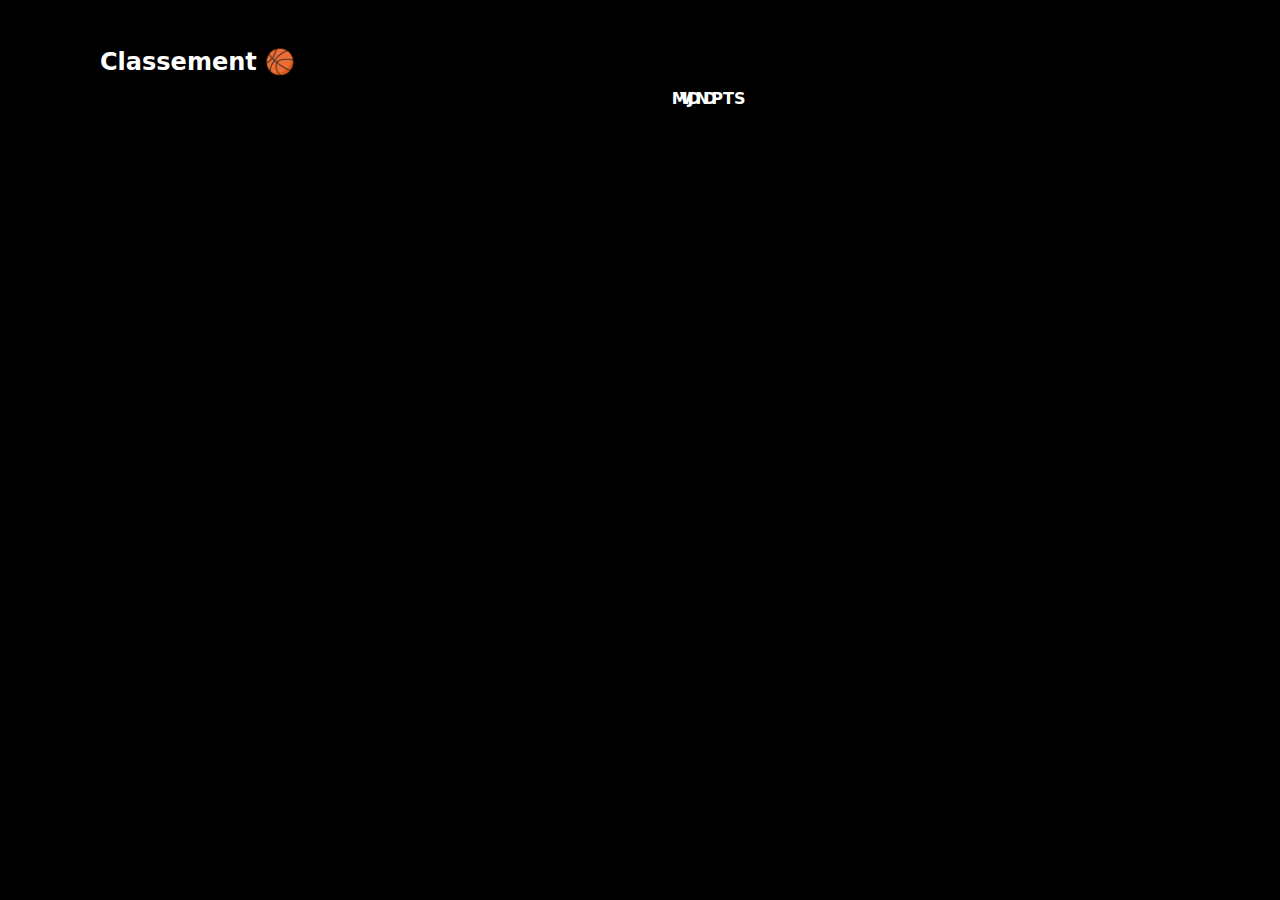
==== index.html @ 1b235e50 "new design, difference, team number separed" ====
<!DOCTYPE html>
<html lang="fr">
  <head>
    <meta charset="utf-8">
    <title>FFBB</title>
    <link rel="mask-icon" href="favicon.svg" color="#5bbad5">
    <link rel="stylesheet" href="reset.css"/>
    <link rel="stylesheet" href="style.css"/>
    <script src="config.js"></script>
    <script src="main.js"></script>
  </head>
  <body>
    <h1>Classement 🏀</h1>
    <ul>
      <li>
        <div></div>
        <div></div>
        <div>MJ</div>
        <div>V</div>
        <div>D</div>
        <div>N</div>
        <div>D</div>
        <div>PTS</div>
      </li>
    </ul>
  </body>
</html>
---- style.css ----
body {
    font-family: system-ui, -apple-system, BlinkMacSystemFont, 'Segoe UI', Roboto, Oxygen, Ubuntu, Cantarell, 'Open Sans', 'Helvetica Neue', sans-serif;
    margin: 20px;
    background-color: #000000;
    color: #ffffff;
    margin: 50px 100px;
    font-weight: bold;
}

li {
    list-style-type: none;
    display: grid;
    height: 50px;
    grid-template-columns: 50px 1fr 5% 5% 5% 5% 5% 5%;
    align-content: center;
    justify-self: center;
}

div {
    text-align: right;
}

.team_name {
    text-align: left;
    margin-right: 5px;
}

.rank {
    text-align: center;
}

.team {
    font-weight: lighter;
    border-top: solid 1px #2d2d2d;
    border-radius: 5px;
}

.first {
    border-top: unset;
}

.team:hover {
    background-color: #191919;
}

a {
    color: #ffffff;
    text-decoration: none;
}

h1 {
    font-size: 1.5em;
}

.highlighted {
    border-left: #5bbad5 solid 5px;
    grid-template-columns: 45px 1fr 5% 5% 5% 5% 5% 5%;
}

.team_number {
    background-color: #ffffff;
    color: #000000;
    border-radius: 100px;
    padding: 0 5px;
    font-size: 0.75em;
    font-weight: bolder;
}

.no_team_number {
    visibility: hidden;
}

.club {
    display: flex;
    align-items: center;
}
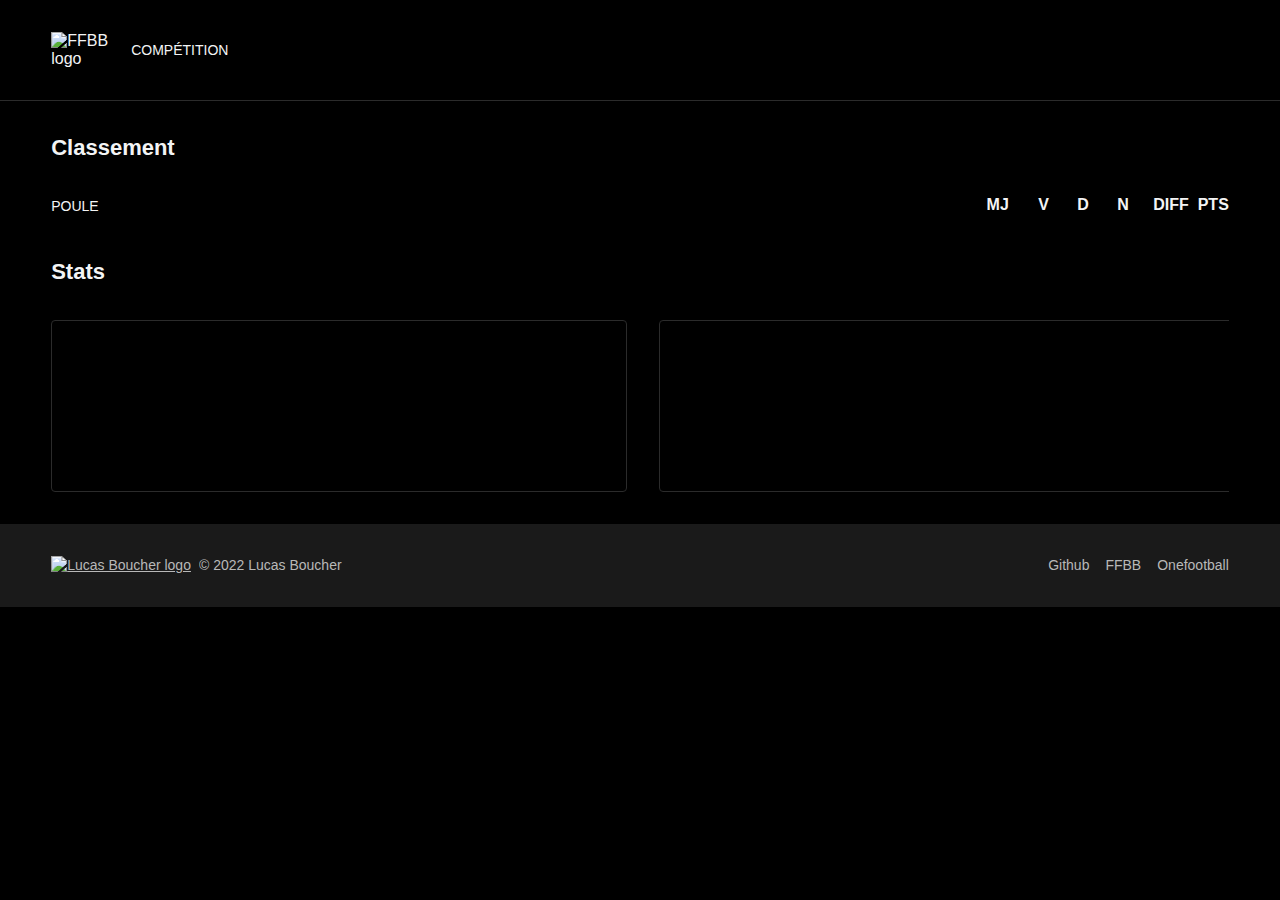
==== commit c756c99d: "display committee and pool name (then fix)" ====
--- a/index.html
+++ b/index.html
@@ -2,26 +2,52 @@
 <html lang="fr">
   <head>
     <meta charset="utf-8">
-    <title>FFBB</title>
-    <link rel="mask-icon" href="favicon.svg" color="#5bbad5">
-    <link rel="stylesheet" href="reset.css"/>
+    <meta name="viewport" content="width=device-width, initial-scale=1" />
+    <title>Classement FFBB</title>
+    <script src="https://cdnjs.cloudflare.com/ajax/libs/Chart.js/3.9.1/chart.min.js"></script>
+    <script src="main.js"></script>
+    <link rel="mask-icon" href="assets/favicon.svg" color="#5bbad5">
     <link rel="stylesheet" href="style.css"/>
-    <script src="config.js"></script>
-    <script src="main.js"></script>
   </head>
   <body>
-    <h1>Classement 🏀</h1>
-    <ul>
-      <li>
-        <div></div>
-        <div></div>
+    <div class="header">
+      <img class="icon" src="assets/favicon.svg" alt="FFBB logo">
+      <div>
+        <div class="committee_name">Compétition</div>
+        <div class="league_name"></div>
+      </div>
+    </div>
+    <div class="title">Classement</div>
+    <ul class="ranking">
+      <li class="table_head">
+        <div class="pool_name">Poule</div>
         <div>MJ</div>
-        <div>V</div>
-        <div>D</div>
-        <div>N</div>
-        <div>D</div>
+        <div class="hide-mobile">V</div>
+        <div class="hide-mobile">D</div>
+        <div class="hide-mobile">N</div>
+        <div>DIFF</div>
         <div>PTS</div>
       </li>
     </ul>
+    <div class="title">Stats</div>
+    <div class="stats">
+      <div class="chart">
+        <canvas id="baskets_scored"></canvas>
+      </div>
+      <div class="chart">
+        <canvas id="baskets_cashed"></canvas>
+      </div>
+    </div>
+    <div class="footer">
+      <div class="copyright">
+        <a href="https://lucasboucher.fr"><img src="assets/lb_logo.svg" alt="Lucas Boucher logo"></a>
+        <div>© 2022 Lucas Boucher</div>
+      </div>
+      <ul class="links">
+        <li><a href="https://github.com/lucasboucher/ffbb-scrapper">Github</a></li>
+        <li><a href="http://www.ffbb.com/accueil">FFBB</a></li>
+        <li><a href="https://onefootball.com/">Onefootball</a></li>
+      </ul>
+    </div>
   </body>
 </html>--- a/style.css
+++ b/style.css
@@ -1,76 +1,255 @@
+@font-face {
+    font-family: 'Druk';
+    src:  url('assets/Druk-Bold-Cy-Gr-subset.woff2') format('woff2');
+  }
+
+  ::selection {
+    background: rgb(91, 186, 213);
+  }
+
+html {
+    font-family: -apple-system, BlinkMacSystemFont, "Segoe UI", Roboto, Helvetica, Arial, sans-serif, "Apple Color Emoji", "Segoe UI Emoji", "Segoe UI Symbol";
+    color: rgb(243, 244, 245);
+    font-weight: 500;
+    background-color: rgb(0, 0, 0);
+}
+
+.header {
+    display: flex;
+    align-items: center;
+    padding-bottom: 32px;
+    border-bottom: 1px solid rgb(43, 43, 43);
+    margin: 0;
+    margin-top: 32px;
+}
+
+.icon {
+    width: 64px;
+    margin-right: 16px;
+    margin-left: 4vw;
+}
+
+.league_name {
+    font-family: Druk, -apple-system, BlinkMacSystemFont, "Segoe UI", Roboto, Helvetica, Arial, sans-serif, "Apple Color Emoji", "Segoe UI Emoji", "Segoe UI Symbol";
+    font-size: 2.5rem;
+    line-height: 1.4em;
+    text-transform: uppercase;
+    -webkit-font-smoothing: antialiased;
+    text-rendering: optimizeLegibility;
+    font-weight: 700;
+}
+
+@media screen and (max-width: 600px) {
+    .league_name {
+        font-size: 1.5rem;
+    }
+}
+
+.committee_name {
+    text-transform: uppercase;
+    font-size: .875rem;
+    line-height: 1.5;
+    font-weight: 400;
+    -webkit-font-smoothing: antialiased;
+    text-rendering: optimizeLegibility;
+}
+
+.title {
+    font-size: 1.375rem;
+    line-height: 1.4em;
+    margin: 0 4vw;
+    margin-top: 32px;
+    font-weight: 700;
+    -webkit-font-smoothing: antialiased;
+    text-rendering: optimizeLegibility;
+}
+
+.ranking {
+    padding: 0;
+    margin: 0 4vw;
+}
+
+.table_head {
+    margin-top: 32px;
+    padding: 0;
+    font-weight: 700;
+    padding-bottom: 8px;
+    text-align: right;
+    display: grid;
+    grid-template-columns: 1fr 40px 40px 40px 40px 60px 40px;
+}
+
+@media screen and (max-width: 600px) {
+    .table_head {
+        grid-template-columns: 1fr 40px 60px 40px;
+    }
+}
+
+.pool_name {
+    text-align: left;
+    font-size: .875rem;
+    line-height: 1.5;
+    font-weight: 400;
+    -webkit-font-smoothing: antialiased;
+    text-rendering: optimizeLegibility;
+    text-transform: uppercase;
+}
+
+.team {
+    list-style-type: none;
+    font-size: 1rem;
+    line-height: 1.4em;
+    -webkit-font-smoothing: antialiased;
+    text-rendering: optimizeLegibility;
+    border-radius: 4px;
+    text-align: right;
+}
+
+.team a {
+    color: rgb(243, 244, 245);;
+    text-decoration: none;
+    padding: 16px 0;
+    display: grid;
+    grid-template-columns: 20px 30px 1fr 40px 40px 40px 40px 60px 40px;
+    align-items: center;
+}
+
+@media screen and (max-width: 600px) {
+    .team a {
+        grid-template-columns: 20px 30px 1fr 40px 60px 40px;
+    }
+}
+
+
+.team:not(:nth-child(2)) a {
+    border-top: 1px solid rgb(43, 43, 43);
+}
+
+.team:hover {
+    background-color: rgb(26, 26, 26);
+    transition: 0.25s;
+}
+
+.rank {
+    font-weight: 700;
+}
+
+.team_icon {
+    width: 8px;
+    margin-left: auto;
+    margin-right: auto;
+}
+
+.team_name {
+    display: flex;
+    min-width: 0;
+}
+
+.team_club {
+    text-align: left;
+    overflow: hidden;
+    text-overflow: ellipsis;
+    white-space: nowrap;
+}
+
+.team_number {
+    display: flex;
+    background-color: rgb(184, 184, 184);
+    color: rgb(0, 0, 0);
+    border-radius: 16px;
+    padding: 0 8px;
+    font-weight: 700;
+    margin-left: 4px;
+    font-size: .75rem;
+    align-items: center;
+    -webkit-font-smoothing: antialiased;
+    text-rendering: optimizeLegibility;
+}
+
+.points {
+    font-weight: 700;
+}
+
+.stats {
+    display: flex;
+    margin: 0 4vw;
+    margin-top: 32px;
+    overflow: hidden;
+    gap: 32px
+}
+
+@media (max-width: 800px) {
+    .stats {
+        flex-direction: column;
+    }
+}
+
+.chart {
+    flex-grow: 1;
+    min-width: 46%;
+    border-radius: 4px;
+    border: solid 1px rgb(43, 43, 43);
+    padding: 8px 16px;
+}
+
+
+.footer {
+    margin-top: 32px;
+    padding: 32px 4vw;
+    display: flex;
+    align-items: center;
+    justify-content: space-between;
+    background-color:rgb(26, 26, 26);
+    gap: 16px;
+}
+
+.footer img {
+    width: 32px;
+    margin-right: 8px;
+}
+
+.footer div, .footer a {
+    color: rgb(184, 184, 184);
+    font-weight: 400;
+    line-height: 1.4em;
+    font-size: .875rem;
+    -webkit-font-smoothing: antialiased;
+    text-rendering: optimizeLegibility;
+}
+
+.footer a:hover {
+    color: rgb(91, 186, 213);
+}
+
+.copyright {
+    display: flex;
+    align-items: center;
+    min-width: 0;
+}
+
+.copyright div {
+    overflow: hidden;
+    text-overflow: ellipsis;
+    white-space: nowrap;
+}
+
+.links {
+    list-style-type: none;
+    margin: 0;
+    display: flex;
+    gap: 16px;
+}
+
+.links a {
+    text-decoration: none;
+}
+
 body {
-    font-family: system-ui, -apple-system, BlinkMacSystemFont, 'Segoe UI', Roboto, Oxygen, Ubuntu, Cantarell, 'Open Sans', 'Helvetica Neue', sans-serif;
-    margin: 20px;
-    background-color: #000000;
-    color: #ffffff;
-    margin: 50px 100px;
-    font-weight: bold;
-}
-
-li {
-    list-style-type: none;
-    display: grid;
-    height: 50px;
-    grid-template-columns: 50px 1fr 5% 5% 5% 5% 5% 5%;
-    align-content: center;
-    justify-self: center;
-}
-
-div {
-    text-align: right;
-}
-
-.team_name {
-    text-align: left;
-    margin-right: 5px;
-}
-
-.rank {
-    text-align: center;
-}
-
-.team {
-    font-weight: lighter;
-    border-top: solid 1px #2d2d2d;
-    border-radius: 5px;
-}
-
-.first {
-    border-top: unset;
-}
-
-.team:hover {
-    background-color: #191919;
-}
-
-a {
-    color: #ffffff;
-    text-decoration: none;
-}
-
-h1 {
-    font-size: 1.5em;
-}
-
-.highlighted {
-    border-left: #5bbad5 solid 5px;
-    grid-template-columns: 45px 1fr 5% 5% 5% 5% 5% 5%;
-}
-
-.team_number {
-    background-color: #ffffff;
-    color: #000000;
-    border-radius: 100px;
-    padding: 0 5px;
-    font-size: 0.75em;
-    font-weight: bolder;
-}
-
-.no_team_number {
-    visibility: hidden;
-}
-
-.club {
-    display: flex;
-    align-items: center;
-}+    margin: 0;
+}
+
+@media screen and (max-width: 600px) {
+    .hide-mobile {
+        display: none;
+    }
+}
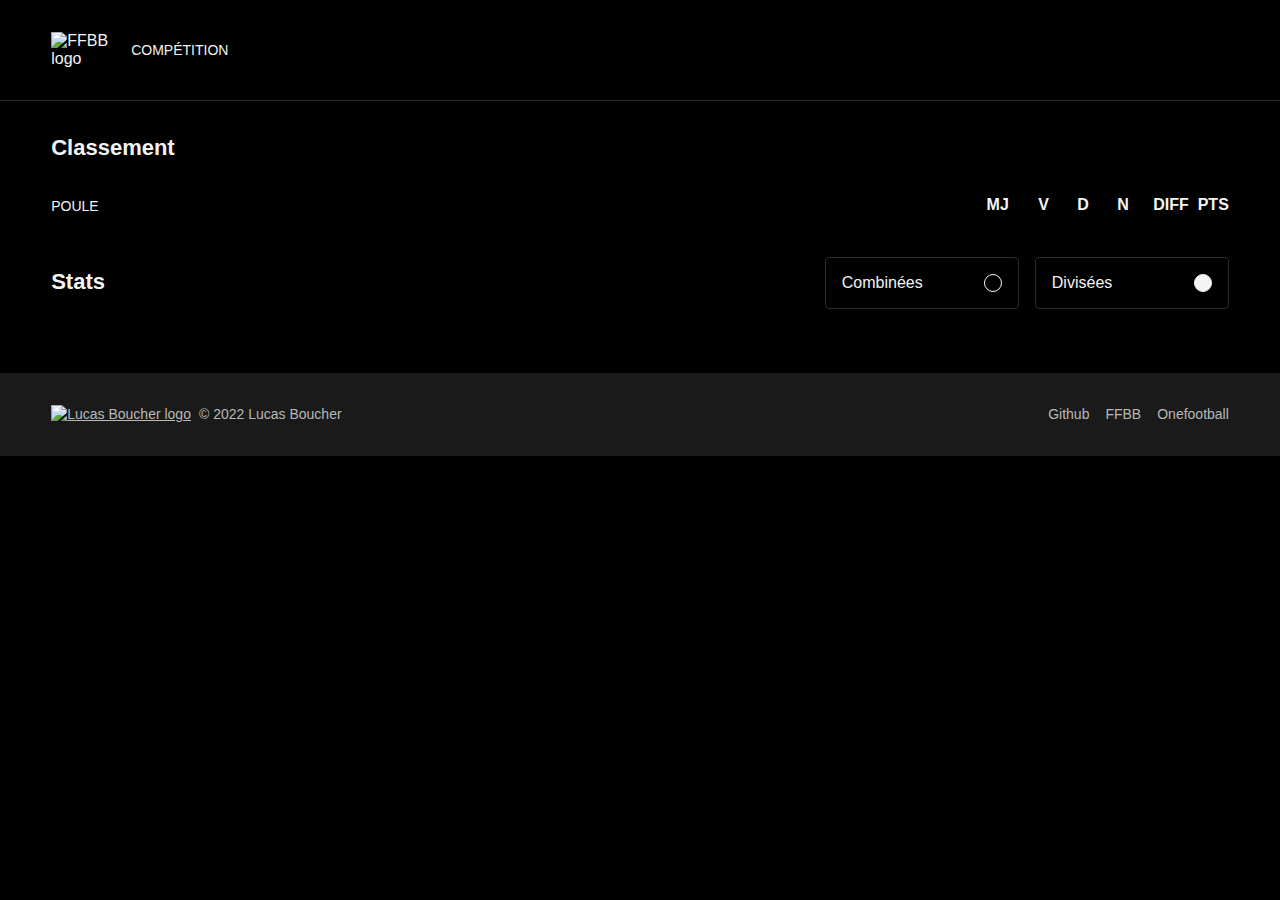
==== commit 00ec4c24: "Button combine both chart" ====
--- a/index.html
+++ b/index.html
@@ -17,7 +17,9 @@
         <div class="league_name"></div>
       </div>
     </div>
-    <div class="title">Classement</div>
+    <div class="ranking-header">
+      <div class="title">Classement</div>
+    </div>
     <ul class="ranking">
       <li class="table_head">
         <div class="pool_name">Poule</div>
@@ -29,15 +31,22 @@
         <div>PTS</div>
       </li>
     </ul>
-    <div class="title">Stats</div>
-    <div class="stats">
-      <div class="chart">
-        <canvas id="baskets_scored"></canvas>
+    <div class="stats-header">
+      <div class="title">Stats</div>
+      <div class="mode-select">
+        <label class="button">
+          <input type="radio" name="mode-select" id="combine">
+          <span>Combinées</span>
+          <span class="checkmark"></span>
+        </label>
+        <label class="button">
+          <input type="radio" name="mode-select" id="divide" checked="checked">
+          <span>Divisées</span>
+          <span class="checkmark"></span>
+        </label>
       </div>
-      <div class="chart">
-        <canvas id="baskets_cashed"></canvas>
-      </div>
-    </div>
+    </div>  
+    <div class="stats"></div>
     <div class="footer">
       <div class="copyright">
         <a href="https://lucasboucher.fr"><img src="assets/lb_logo.svg" alt="Lucas Boucher logo"></a>
--- a/style.css
+++ b/style.css
@@ -54,14 +54,23 @@
     text-rendering: optimizeLegibility;
 }
 
+@media screen and (max-width: 600px) {
+    .committee_name{
+        font-size: .75rem;
+    }
+}
+
 .title {
     font-size: 1.375rem;
     line-height: 1.4em;
+    font-weight: 700;
+    -webkit-font-smoothing: antialiased;
+    text-rendering: optimizeLegibility;
+}
+
+.ranking-header {
     margin: 0 4vw;
     margin-top: 32px;
-    font-weight: 700;
-    -webkit-font-smoothing: antialiased;
-    text-rendering: optimizeLegibility;
 }
 
 .ranking {
@@ -120,7 +129,6 @@
     }
 }
 
-
 .team:not(:nth-child(2)) a {
     border-top: 1px solid rgb(43, 43, 43);
 }
@@ -170,12 +178,86 @@
     font-weight: 700;
 }
 
+.stats-header {
+    margin: 0 4vw;
+    margin-top: 32px;
+    display: flex;
+    justify-content: space-between;
+    align-items: center;
+}
+
+@media (max-width: 800px) {
+    .stats-header  {
+        flex-direction: column;
+        align-items: flex-start;
+        gap: 16px;
+    }
+}
+
+.mode-select {
+    display: flex;
+    gap: 16px;
+}
+
+@media (max-width: 800px) {
+    .mode-select  {
+        width: 100%;
+    }
+}
+
+/* .checkmark svg {
+    height: 16px;
+    width: 16px;
+} */
+
+.button {
+    border: 1px solid rgb(43, 43, 43);
+    border-radius: 4px;
+    display: flex;
+    align-items: center;
+    justify-content: space-between;
+    cursor: pointer;
+    padding: 16px 16px;
+    width: 160px;
+}
+
+@media (max-width: 800px) {
+    .button  {
+        flex-grow: 1;
+    }
+}
+
+.button:hover {
+    border: 1px solid rgb(243, 244, 245);
+    transition: 0.25s;
+}
+
+.button input {
+    position: absolute;
+    opacity: 0;
+    cursor: pointer;
+    height: 0;
+    width: 0;
+}
+
+.checkmark {
+    height: 16px;
+    width: 16px;
+    border: rgb(243, 244, 245) solid 1px;
+    border-radius: 50%;
+}  
+
+.button input:checked ~ .checkmark {
+    height: 16px;
+    width: 16px;
+    background-color: rgb(243, 244, 245);
+}
+
 .stats {
     display: flex;
     margin: 0 4vw;
     margin-top: 32px;
-    overflow: hidden;
-    gap: 32px
+    gap: 32px;
 }
 
 @media (max-width: 800px) {
@@ -190,6 +272,7 @@
     border-radius: 4px;
     border: solid 1px rgb(43, 43, 43);
     padding: 8px 16px;
+    height: 400px;
 }
 
 
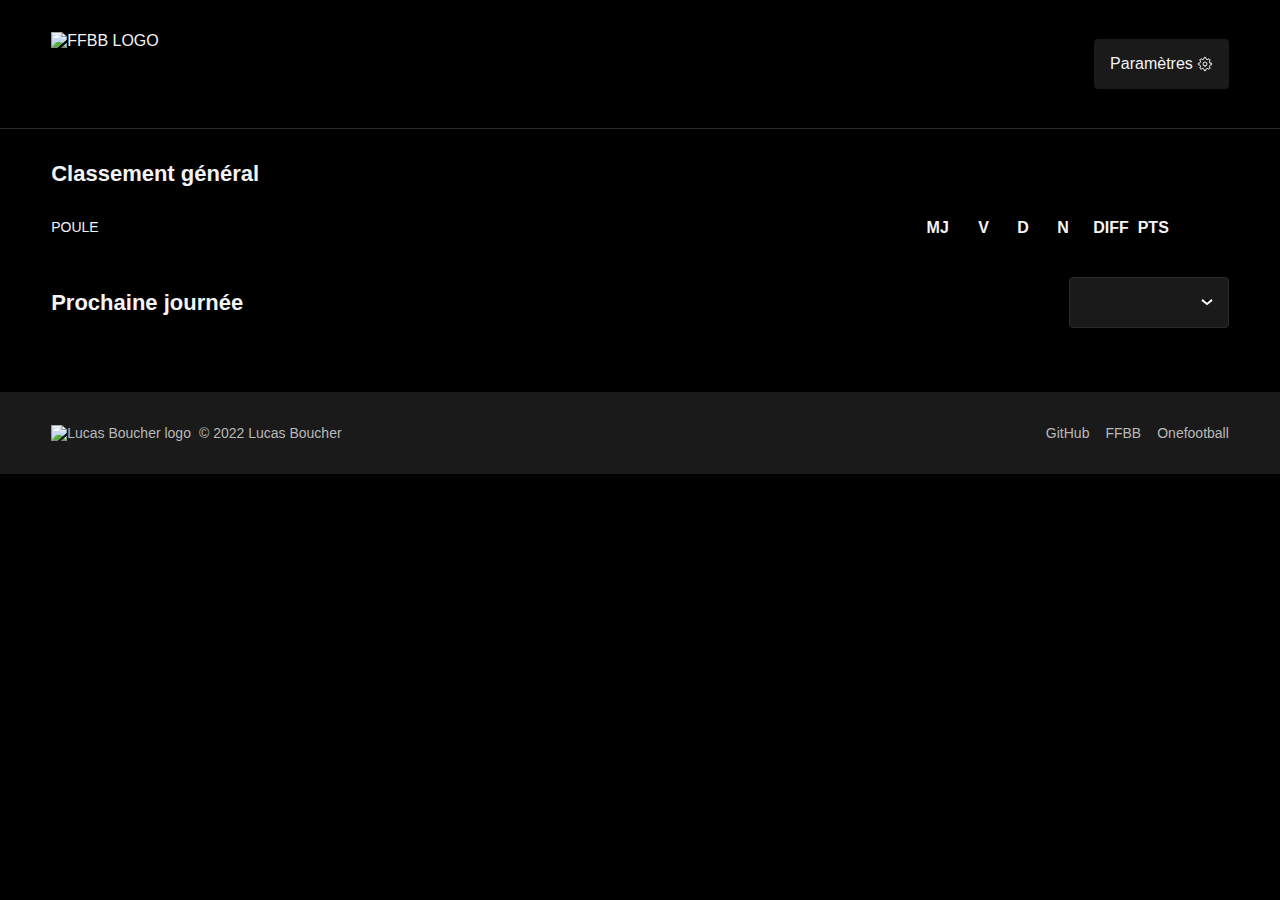
==== commit d615173f: "link to officiel FFBB ranking when clicking on FFBB ranking head icon and shortcut selected team rem" ====
--- a/index.html
+++ b/index.html
@@ -3,57 +3,72 @@
   <head>
     <meta charset="utf-8">
     <meta name="viewport" content="width=device-width, initial-scale=1" />
-    <title>Classement FFBB</title>
+    <title>FFBB Alternative</title>
     <script src="https://cdnjs.cloudflare.com/ajax/libs/Chart.js/3.9.1/chart.min.js"></script>
-    <script src="main.js"></script>
-    <link rel="mask-icon" href="assets/favicon.svg" color="#5bbad5">
+    <script src="script.js"></script>
+    <link rel="mask-icon" href="assets/ffbb_logo.svg" color="#5bbad5">
     <link rel="stylesheet" href="style.css"/>
   </head>
   <body>
+
     <div class="header">
-      <img class="icon" src="assets/favicon.svg" alt="FFBB logo">
-      <div>
-        <div class="committee_name">Compétition</div>
-        <div class="league_name"></div>
+      <div class="header-infos">
+        <img class="header-logo" src="assets/ffbb_logo.svg" alt="FFBB logo">
+        <div class="header-texts">
+          <div class="header-subtitle"></div>
+          <div class="header-title"></div>
+        </div>
+      </div>
+      <div class="header-navigation">
+        <div class="header-link">
+          <a>
+            <div class="link-text">Paramètres</div>
+            <svg viewBox="0 0 24 24"><path d="M12 15a3 3 0 100-6 3 3 0 000 6z"></path><path d="M19.622 10.395l-1.097-2.65L20 6l-2-2-1.735 1.483-2.707-1.113L12.935 2h-1.954l-.632 2.401-2.645 1.115L6 4 4 6l1.453 1.789-1.08 2.657L2 11v2l2.401.655L5.516 16.3 4 18l2 2 1.791-1.46 2.606 1.072L11 22h2l.604-2.387 2.651-1.098C16.697 18.831 18 20 18 20l2-2-1.484-1.75 1.098-2.652 2.386-.62V11l-2.378-.605z"></path></svg>
+          </a>
+          <!-- Dev Mode
+          <a href="./dev">
+            <svg viewBox="0 0 24 24"><g><path d="M10.05 10.607l-7.07 7.07a2 2 0 000 2.83v0a2 2 0 002.828 0l7.07-7.072M10.05 10.607c-.844-2.153-.679-4.978 1.06-6.718 1.74-1.74 4.95-2.121 6.718-1.06l-3.04 3.04-.283 3.111 3.111-.282 3.04-3.041c1.062 1.768.68 4.978-1.06 6.717-1.74 1.74-4.564 1.905-6.717 1.061"></path></g></svg>
+          </a> 
+          -->
+        </div>
       </div>
     </div>
+
     <div class="ranking-header">
-      <div class="title">Classement</div>
+      <div class="title">Classement général</div>
     </div>
+
     <ul class="ranking">
-      <li class="table_head">
-        <div class="pool_name">Poule</div>
+      <li class="table-head">
+        <div class="pool-name">Poule</div>
         <div>MJ</div>
         <div class="hide-mobile">V</div>
         <div class="hide-mobile">D</div>
         <div class="hide-mobile">N</div>
         <div>DIFF</div>
         <div>PTS</div>
+        <a class="ffbb-logo hide-mobile" target="_blank"></a>
       </li>
     </ul>
-    <div class="stats-header">
-      <div class="title">Stats</div>
-      <div class="mode-select">
-        <label class="button">
-          <input type="radio" name="mode-select" id="combine">
-          <span>Combinées</span>
-          <span class="checkmark"></span>
-        </label>
-        <label class="button">
-          <input type="radio" name="mode-select" id="divide" checked="checked">
-          <span>Divisées</span>
-          <span class="checkmark"></span>
-        </label>
+
+    <div class="main-fixtures">
+      <div class="fixtures-header">
+        <div class="fixtures-title">Prochaine journée</div>
+        <div class="fixtures-selection">
+          <select id="matchday_selection"></select>
+          <svg class="downarrow"><path d="M11 0.892578L6 4.99971L1 0.892578"></path></svg>
+        </div>
       </div>
-    </div>  
-    <div class="stats"></div>
+      <div class="fixtures" id="next_fixtures"></div>
+    </div>
+
     <div class="footer">
       <div class="copyright">
         <a href="https://lucasboucher.fr"><img src="assets/lb_logo.svg" alt="Lucas Boucher logo"></a>
         <div>© 2022 Lucas Boucher</div>
       </div>
-      <ul class="links">
-        <li><a href="https://github.com/lucasboucher/ffbb-scrapper">Github</a></li>
+      <ul class="links hide-mobile">
+        <li><a href="https://github.com/lucasboucher/ffbb-scrapper">GitHub</a></li>
         <li><a href="http://www.ffbb.com/accueil">FFBB</a></li>
         <li><a href="https://onefootball.com/">Onefootball</a></li>
       </ul>
--- a/style.css
+++ b/style.css
@@ -1,68 +1,369 @@
+/* Reset */
+
+a {
+    text-decoration: none;
+    color: unset;
+}
+
+body {
+    margin: 0;
+}
+
+ul {
+    padding: 0;
+    list-style-type: none;
+    margin: 0;
+}
+
+/* Global */
+
+:root {
+    /* Variables des couleurs */
+}
+
 @font-face {
     font-family: 'Druk';
     src:  url('assets/Druk-Bold-Cy-Gr-subset.woff2') format('woff2');
   }
 
-  ::selection {
+::selection {
     background: rgb(91, 186, 213);
-  }
-
-html {
+}
+
+body {
     font-family: -apple-system, BlinkMacSystemFont, "Segoe UI", Roboto, Helvetica, Arial, sans-serif, "Apple Color Emoji", "Segoe UI Emoji", "Segoe UI Symbol";
     color: rgb(243, 244, 245);
     font-weight: 500;
     background-color: rgb(0, 0, 0);
-}
+    -webkit-font-smoothing: antialiased;
+    text-rendering: optimizeLegibility;
+}
+
+
+/* Général */
+
+.team-number {
+    display: flex;
+    border: 1px solid rgb(43, 43, 43);
+    color: rgb(243, 244, 245);
+    border-radius: 16px;
+    padding: 0 8px;
+    font-weight: 700;
+    font-size: .75rem;
+    align-items: center;
+}
+
+
+/* En-tête */
 
 .header {
     display: flex;
-    align-items: center;
+    justify-content: space-between;
     padding-bottom: 32px;
     border-bottom: 1px solid rgb(43, 43, 43);
-    margin: 0;
-    margin-top: 32px;
-}
-
-.icon {
-    width: 64px;
-    margin-right: 16px;
+    margin: 0 0;
+    margin-top: 32px;
+    gap: 16px;
+}
+
+.header-infos {
+    display: flex;
+    text-transform: uppercase;
+    gap: 16px;
+    align-items: center;
+    min-width: 0;
     margin-left: 4vw;
 }
 
-.league_name {
+.header-logo {
+    height: 64px;
+}
+
+.header-texts {
+    overflow: hidden;
+}
+
+.header-subtitle {
+    font-size: .875rem;
+    font-weight: 400;
+    overflow: hidden;
+    white-space: nowrap;
+    text-overflow: ellipsis;
+}
+
+@media screen and (max-width: 600px) {
+    .header-subtitle {
+        font-size: .75rem;
+    }
+}
+
+.header-title {
     font-family: Druk, -apple-system, BlinkMacSystemFont, "Segoe UI", Roboto, Helvetica, Arial, sans-serif, "Apple Color Emoji", "Segoe UI Emoji", "Segoe UI Symbol";
     font-size: 2.5rem;
-    line-height: 1.4em;
-    text-transform: uppercase;
+    font-weight: 700;
+}
+
+@media screen and (max-width: 600px) {
+    .header-title {
+        font-size: 1.5rem;
+    }
+}
+
+.header-navigation {
+    display: flex;
+    align-items: center;
+    gap: 16px;
+    margin-right: 4vw;
+}
+
+.header-link {
+    display: flex;
+    gap: 8px;
+}
+
+.header-link a {
+    display: flex;
+    gap: 4px;
+    border-radius: 4px;
+    background-color: rgb(26, 26, 26);
+    padding: 16px;
+}
+
+.header-link a:hover {
+    background-color: rgb(243, 244, 245);
+    color: rgb(0, 0, 0);
+    transition: 0.25s;
+}
+
+.header-link a svg {
+    width: 16px;
+    stroke-width: 1.5;
+    stroke:rgb(243, 244, 245);
+    fill: transparent;
+    stroke-linecap: round;
+    stroke-linejoin: round;
+}
+
+.header-link a:hover svg {
+    stroke:rgb(0, 0, 0);
+    transition: 0.25s;
+}
+
+@media screen and (max-width: 800px) {
+    .link-text {
+        display: none;
+    }
+}
+
+
+/* Rencontres */
+
+.main-fixtures {
+    margin: 0 4vw;
+    margin-top: 32px;
+    text-rendering: optimizeLegibility;
+    -webkit-font-smoothing: antialiased;
+    font-size: .875rem;
+    font-weight: 500;
+}
+
+.fixtures-header {
+    display: flex;
+    justify-content: space-between;
+    align-items: center;
+}
+
+@media screen and (max-width: 600px) {
+    .fixtures-header {
+        flex-direction: column;
+        gap: 16px;
+        align-items: flex-start;
+    }
+}
+
+.fixtures-title {
+    font-size: 1.375rem;
+    font-weight: 700;
     -webkit-font-smoothing: antialiased;
     text-rendering: optimizeLegibility;
-    font-weight: 700;
-}
-
-@media screen and (max-width: 600px) {
-    .league_name {
-        font-size: 1.5rem;
-    }
-}
-
-.committee_name {
-    text-transform: uppercase;
-    font-size: .875rem;
-    line-height: 1.5;
-    font-weight: 400;
-    -webkit-font-smoothing: antialiased;
-    text-rendering: optimizeLegibility;
-}
-
-@media screen and (max-width: 600px) {
-    .committee_name{
-        font-size: .75rem;
-    }
-}
+}
+
+.fixtures-selection {
+    display: flex;
+    align-items: center;
+}
+
+@media screen and (max-width: 600px) {
+    .fixtures-selection {
+        width: 100%;
+        flex-direction: column;
+        align-items: flex-end;
+    }
+}
+
+
+.fixtures-selection select {
+    border: 1px solid rgb(43, 43, 43);
+    border-radius: 4px;
+    background-color: rgb(26, 26, 26);
+    display: flex;
+    align-items: center;
+    justify-content: space-between;
+    width: 160px;
+    color: rgb(243, 244, 245);
+    font-weight: 500;
+    font-size: 1rem;
+    appearance: none;
+    cursor: pointer;
+    padding: 16px 16px;
+    position: relative;
+    left: 12px;
+}
+
+@media screen and (max-width: 600px) {
+    .fixtures-selection select {
+        width: 100%;
+        position: unset;
+    }
+}
+
+.fixtures-selection select:focus {
+    outline: unset;
+    border-color: rgb(91, 186, 213);
+}
+
+.fixtures-selection .downarrow {
+    stroke: rgb(243, 244, 245);
+    stroke-width: 2px;
+    height: 7px;
+    width: 12px;
+    position: relative;
+    right: 16px;
+}
+
+@media screen and (max-width: 600px) {
+    .fixtures-selection .downarrow {
+        right: unset;
+        bottom: 30px;
+        right: 16px;
+    }
+}
+
+.fixtures {
+    margin-top: 32px;
+    display: grid;
+    grid-template-columns: repeat(3, 1fr);
+    grid-gap: 16px;
+}
+
+@media screen and (max-width: 1200px) {
+    .fixtures {
+        grid-template-columns: repeat(2, 1fr);
+    }
+}
+
+@media screen and (max-width: 600px) {
+    .fixtures {
+        grid-template-columns: repeat(1, 1fr);
+    }
+}
+
+.fixture {
+    background-color: rgb(43, 43, 43);;
+    border-radius: 4px;
+    display: flex;
+    justify-content: space-between;
+    padding: 32px 0;
+    border: 1px solid transparent;
+    min-width: 0;
+}
+
+.fixture:hover {
+    border: 1px solid rgb(243, 244, 245);
+    transition: 0.25s;
+}
+
+.fixture-teams{
+    display: flex;
+    flex-direction: column;
+    gap: 8px;
+    padding: 0 16px;
+    min-width: 0;
+    flex-grow: 1;
+}
+
+.fixture-team {
+    display: flex;
+    justify-content: space-between;
+    flex-grow: 1;
+    gap: 8px;
+}
+
+.fixture-team .team-number {
+    border-color: rgb(184, 184, 184);
+}
+
+.fixture-team-name {
+    display: flex;
+    gap: 4px;
+    min-width: 0;
+}
+
+.fixture-team-name:hover {
+    color: rgb(91, 186, 213);
+    transition: 0.25s;
+}
+
+.fixture-team-club {
+    overflow: hidden;
+    text-overflow: ellipsis;
+    white-space: nowrap;
+}
+
+.fixture-result {
+    font-weight: 700;
+}
+
+.fixture-result-team-selected {
+    color:rgb(91, 186, 213)
+}
+
+.fixture-date {
+    display: flex;
+    flex-direction: column;
+    gap: 4px;
+    align-items: center;
+    border-left: 1px solid rgb(26, 26, 26);
+    padding: 0 16px;
+}
+
+.fixture:has(.fixture-indicator-team-selected) .fixture-date {
+    padding-right: 0;
+}
+
+.fixture-day {
+    font-weight: 700;
+}
+
+.fixture-indicator-team-selected {
+    position: relative;
+    bottom: 40px;
+    left: 8px;
+    fill: rgb(91, 186, 213);
+}
+
+.fixture-indicator-team-selected svg {
+    stroke: rgb(0, 0, 0);
+    stroke-width: 16px;
+    width: 16px;
+    height: 16px;
+}
+
+
+/* À trier */
 
 .title {
     font-size: 1.375rem;
-    line-height: 1.4em;
     font-weight: 700;
     -webkit-font-smoothing: antialiased;
     text-rendering: optimizeLegibility;
@@ -78,62 +379,69 @@
     margin: 0 4vw;
 }
 
-.table_head {
+.table-head {
     margin-top: 32px;
     padding: 0;
     font-weight: 700;
     padding-bottom: 8px;
     text-align: right;
     display: grid;
-    grid-template-columns: 1fr 40px 40px 40px 40px 60px 40px;
-}
-
-@media screen and (max-width: 600px) {
-    .table_head {
+    grid-template-columns: 1fr 40px 40px 40px 40px 60px 40px 60px;
+}
+
+@media screen and (max-width: 600px) {
+    .table-head {
         grid-template-columns: 1fr 40px 60px 40px;
     }
 }
 
-.pool_name {
+.pool-name {
     text-align: left;
     font-size: .875rem;
-    line-height: 1.5;
     font-weight: 400;
     -webkit-font-smoothing: antialiased;
     text-rendering: optimizeLegibility;
     text-transform: uppercase;
 }
 
-.team {
+.ffbb-logo {
+    background-color: rgb(184, 184, 184);
+    mask: url(assets/ffbb_logo.svg) no-repeat center / contain;
+}
+
+.ffbb-logo:hover {
+    background-color: rgb(243, 244, 245);
+}
+
+.team-container {
     list-style-type: none;
     font-size: 1rem;
-    line-height: 1.4em;
     -webkit-font-smoothing: antialiased;
     text-rendering: optimizeLegibility;
     border-radius: 4px;
     text-align: right;
 }
 
-.team a {
+.team {
     color: rgb(243, 244, 245);;
     text-decoration: none;
     padding: 16px 0;
     display: grid;
-    grid-template-columns: 20px 30px 1fr 40px 40px 40px 40px 60px 40px;
-    align-items: center;
-}
-
-@media screen and (max-width: 600px) {
-    .team a {
+    grid-template-columns: 20px 30px 1fr 40px 40px 40px 40px 60px 40px 60px;
+    align-items: center;
+}
+
+@media screen and (max-width: 600px) {
+    .team {
         grid-template-columns: 20px 30px 1fr 40px 60px 40px;
     }
 }
 
-.team:not(:nth-child(2)) a {
+.team-container:not(:nth-child(2)) > a {
     border-top: 1px solid rgb(43, 43, 43);
 }
 
-.team:hover {
+.team-container:hover {
     background-color: rgb(26, 26, 26);
     transition: 0.25s;
 }
@@ -142,40 +450,62 @@
     font-weight: 700;
 }
 
-.team_icon {
-    width: 8px;
-    margin-left: auto;
-    margin-right: auto;
-}
-
-.team_name {
+.team-icon {
+    display: flex;
+    justify-content: center;
+}
+
+.selected-team-icon {
+    stroke: rgb(91, 186, 213);
+}
+
+.team-name {
     display: flex;
     min-width: 0;
-}
-
-.team_club {
+    gap: 4px;
+}
+
+.team-club {
     text-align: left;
     overflow: hidden;
     text-overflow: ellipsis;
     white-space: nowrap;
 }
 
-.team_number {
-    display: flex;
-    background-color: rgb(184, 184, 184);
-    color: rgb(0, 0, 0);
-    border-radius: 16px;
-    padding: 0 8px;
-    font-weight: 700;
-    margin-left: 4px;
-    font-size: .75rem;
-    align-items: center;
-    -webkit-font-smoothing: antialiased;
-    text-rendering: optimizeLegibility;
-}
-
 .points {
     font-weight: 700;
+}
+
+.ffbb-link {
+    display: flex;
+    justify-content: center;
+    z-index: 1;
+}
+
+.ffbb-link a {
+    display: flex;
+    align-items: center;
+    border-radius: 2px;
+    padding: 4px;
+    background-color: rgb(26, 26, 26);
+}
+
+.ffbb-link a:hover {
+    background-color: rgb(243, 244, 245);
+}
+
+.ffbb-link svg {
+    width: 16px;
+    fill: transparent;
+    stroke-width: 1.5;
+    stroke: rgb(184, 184, 184);
+    stroke-linecap: round;
+    stroke-linejoin: round;
+}
+
+.ffbb-link a:hover svg {
+    fill: rgb(243, 244, 245);
+    stroke: rgb(0, 0, 0);
 }
 
 .stats-header {
@@ -205,11 +535,6 @@
     }
 }
 
-/* .checkmark svg {
-    height: 16px;
-    width: 16px;
-} */
-
 .button {
     border: 1px solid rgb(43, 43, 43);
     border-radius: 4px;
@@ -227,10 +552,20 @@
     }
 }
 
+.button:has(input:checked) {
+    border-color: rgb(91, 186, 213);
+}
+
 .button:hover {
-    border: 1px solid rgb(243, 244, 245);
+    border-color: rgb(243, 244, 245);
     transition: 0.25s;
 }
+
+.button:hover:has(input:checked) {
+    border-color: rgb(243, 244, 245);
+    transition: 0.25s;
+}
+
 
 .button input {
     position: absolute;
@@ -245,7 +580,17 @@
     width: 16px;
     border: rgb(243, 244, 245) solid 1px;
     border-radius: 50%;
-}  
+    display: flex;
+    justify-content: center;
+    align-items: center;
+}
+
+.checkmark svg {
+    display: none;
+    width: 10px;
+    height: 8px;
+    fill: rgb(26, 26, 26);
+}
 
 .button input:checked ~ .checkmark {
     height: 16px;
@@ -253,11 +598,15 @@
     background-color: rgb(243, 244, 245);
 }
 
+.button input:checked ~ .checkmark svg {
+    display: unset;
+}
+
 .stats {
     display: flex;
+    gap: 32px;
     margin: 0 4vw;
     margin-top: 32px;
-    gap: 32px;
 }
 
 @media (max-width: 800px) {
@@ -267,12 +616,18 @@
 }
 
 .chart {
-    flex-grow: 1;
-    min-width: 46%;
     border-radius: 4px;
     border: solid 1px rgb(43, 43, 43);
     padding: 8px 16px;
     height: 400px;
+    flex-grow: 1;
+    min-width: 43%;
+}
+
+@media screen and (max-width: 800px) {
+    .chart {
+        height: 200px;
+    }
 }
 
 
@@ -294,7 +649,6 @@
 .footer div, .footer a {
     color: rgb(184, 184, 184);
     font-weight: 400;
-    line-height: 1.4em;
     font-size: .875rem;
     -webkit-font-smoothing: antialiased;
     text-rendering: optimizeLegibility;
@@ -302,6 +656,7 @@
 
 .footer a:hover {
     color: rgb(91, 186, 213);
+    transition: 0.25S;
 }
 
 .copyright {
@@ -323,16 +678,8 @@
     gap: 16px;
 }
 
-.links a {
-    text-decoration: none;
-}
-
-body {
-    margin: 0;
-}
-
 @media screen and (max-width: 600px) {
     .hide-mobile {
         display: none;
     }
-}
+}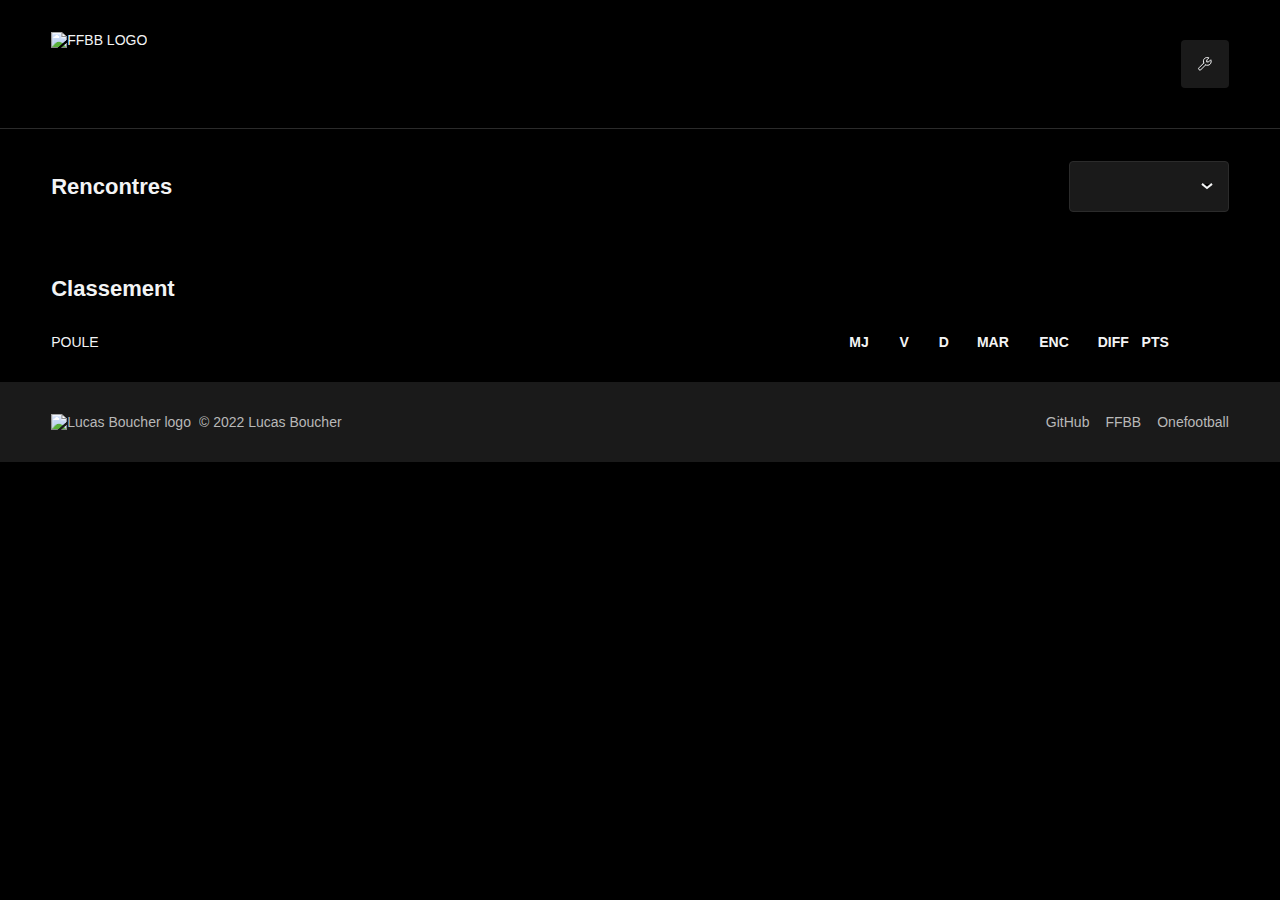
==== commit 7cd40f04: "scrapper to scraper" ====
--- a/index.html
+++ b/index.html
@@ -1,5 +1,6 @@
 <!DOCTYPE html>
 <html lang="fr">
+
   <head>
     <meta charset="utf-8">
     <meta name="viewport" content="width=device-width, initial-scale=1" />
@@ -9,8 +10,8 @@
     <link rel="mask-icon" href="assets/ffbb_logo.svg" color="#5bbad5">
     <link rel="stylesheet" href="style.css"/>
   </head>
+
   <body>
-
     <div class="header">
       <div class="header-infos">
         <img class="header-logo" src="assets/ffbb_logo.svg" alt="FFBB logo">
@@ -21,45 +22,45 @@
       </div>
       <div class="header-navigation">
         <div class="header-link">
+        <!-- Paramètres
           <a>
-            <div class="link-text">Paramètres</div>
             <svg viewBox="0 0 24 24"><path d="M12 15a3 3 0 100-6 3 3 0 000 6z"></path><path d="M19.622 10.395l-1.097-2.65L20 6l-2-2-1.735 1.483-2.707-1.113L12.935 2h-1.954l-.632 2.401-2.645 1.115L6 4 4 6l1.453 1.789-1.08 2.657L2 11v2l2.401.655L5.516 16.3 4 18l2 2 1.791-1.46 2.606 1.072L11 22h2l.604-2.387 2.651-1.098C16.697 18.831 18 20 18 20l2-2-1.484-1.75 1.098-2.652 2.386-.62V11l-2.378-.605z"></path></svg>
+            <div class="header-link-text"></div>
           </a>
-          <!-- Dev Mode
+        -->
           <a href="./dev">
             <svg viewBox="0 0 24 24"><g><path d="M10.05 10.607l-7.07 7.07a2 2 0 000 2.83v0a2 2 0 002.828 0l7.07-7.072M10.05 10.607c-.844-2.153-.679-4.978 1.06-6.718 1.74-1.74 4.95-2.121 6.718-1.06l-3.04 3.04-.283 3.111 3.111-.282 3.04-3.041c1.062 1.768.68 4.978-1.06 6.717-1.74 1.74-4.564 1.905-6.717 1.061"></path></g></svg>
           </a> 
-          -->
         </div>
       </div>
     </div>
 
-    <div class="ranking-header">
-      <div class="title">Classement général</div>
-    </div>
-
-    <ul class="ranking">
-      <li class="table-head">
-        <div class="pool-name">Poule</div>
-        <div>MJ</div>
-        <div class="hide-mobile">V</div>
-        <div class="hide-mobile">D</div>
-        <div class="hide-mobile">N</div>
-        <div>DIFF</div>
-        <div>PTS</div>
-        <a class="ffbb-logo hide-mobile" target="_blank"></a>
-      </li>
-    </ul>
-
-    <div class="main-fixtures">
+    <div class="container">
       <div class="fixtures-header">
-        <div class="fixtures-title">Prochaine journée</div>
+        <div class="title">Rencontres</div>
         <div class="fixtures-selection">
           <select id="matchday_selection"></select>
-          <svg class="downarrow"><path d="M11 0.892578L6 4.99971L1 0.892578"></path></svg>
+          <svg class="fixtures-downarrow"><path d="M11 0.892578L6 4.99971L1 0.892578"></path></svg>
         </div>
       </div>
       <div class="fixtures" id="next_fixtures"></div>
+    </div>
+
+    <div class="container">
+      <div class="title">Classement</div>
+      <ul class="ranking">
+        <li class="ranking-head">
+          <div class="ranking-pool">Poule</div>
+          <div>MJ</div>
+          <div class="hidden-on-mobile">V</div>
+          <div class="hidden-on-mobile">D</div>
+          <div class="hidden-on-mobile">MAR</div>
+          <div class="hidden-on-mobile">ENC</div>
+          <div>DIFF</div>
+          <div>PTS</div>
+          <a class="ranking-ffbb hidden-on-mobile" target="_blank"></a>
+        </li>
+      </ul>
     </div>
 
     <div class="footer">
@@ -67,11 +68,12 @@
         <a href="https://lucasboucher.fr"><img src="assets/lb_logo.svg" alt="Lucas Boucher logo"></a>
         <div>© 2022 Lucas Boucher</div>
       </div>
-      <ul class="links hide-mobile">
-        <li><a href="https://github.com/lucasboucher/ffbb-scrapper">GitHub</a></li>
+      <ul class="links hidden-on-mobile">
+        <li><a href="https://github.com/lucasboucher/FFBB_Alternative">GitHub</a></li>
         <li><a href="http://www.ffbb.com/accueil">FFBB</a></li>
         <li><a href="https://onefootball.com/">Onefootball</a></li>
       </ul>
     </div>
   </body>
+
 </html>--- a/style.css
+++ b/style.css
@@ -18,7 +18,14 @@
 /* Global */
 
 :root {
-    /* Variables des couleurs */
+    --color-white: rgb(243, 244, 245);
+    --color-black: rgb(0, 0, 0);
+    --color-background: rgb(43, 43, 43);
+    --color-hover: rgb(26, 26, 26);
+    --color-grey: rgb(184, 184, 184);
+    --color-blue: rgb(91, 186, 213);
+    --color-green: rgb(29, 187, 121);
+    --color-red: rgb(255, 47, 84);
 }
 
 @font-face {
@@ -27,14 +34,15 @@
   }
 
 ::selection {
-    background: rgb(91, 186, 213);
+    background: var(--color-blue);
 }
 
 body {
     font-family: -apple-system, BlinkMacSystemFont, "Segoe UI", Roboto, Helvetica, Arial, sans-serif, "Apple Color Emoji", "Segoe UI Emoji", "Segoe UI Symbol";
-    color: rgb(243, 244, 245);
+    color: var(--color-white);
     font-weight: 500;
-    background-color: rgb(0, 0, 0);
+    font-size: .875rem;
+    background-color: var(--color-black);
     -webkit-font-smoothing: antialiased;
     text-rendering: optimizeLegibility;
 }
@@ -44,8 +52,8 @@
 
 .team-number {
     display: flex;
-    border: 1px solid rgb(43, 43, 43);
-    color: rgb(243, 244, 245);
+    border: 1px solid var(--color-background);
+    color: var(--color-white);
     border-radius: 16px;
     padding: 0 8px;
     font-weight: 700;
@@ -53,17 +61,30 @@
     align-items: center;
 }
 
+.title {
+    font-size: 1.375rem;
+    font-weight: 700;
+}
+
+.container {
+    margin: 0 4vw;
+    margin-top: 32px;
+}
+
 
 /* En-tête */
 
 .header {
     display: flex;
+    position: sticky;
+    top: 0px;
     justify-content: space-between;
-    padding-bottom: 32px;
-    border-bottom: 1px solid rgb(43, 43, 43);
+    padding: 32px 0;
+    border-bottom: 1px solid var(--color-background);
     margin: 0 0;
-    margin-top: 32px;
     gap: 16px;
+    background-color: var(--color-black);
+    z-index: 1;
 }
 
 .header-infos {
@@ -79,13 +100,32 @@
     height: 64px;
 }
 
+.header-back {
+    width: 64px;
+    height: 64px;
+    display: flex;
+    justify-content: center;
+    align-items: center;
+}
+
+.header-back:hover svg {
+    stroke: var(--color-white);
+}
+
+.header-back svg {
+    stroke: var(--color-grey);
+    fill: none;
+    stroke-width: 1.5;
+    stroke-linecap: round;
+    stroke-linejoin: round;
+    width: 48px;
+}
+
 .header-texts {
     overflow: hidden;
 }
 
 .header-subtitle {
-    font-size: .875rem;
-    font-weight: 400;
     overflow: hidden;
     white-space: nowrap;
     text-overflow: ellipsis;
@@ -101,6 +141,9 @@
     font-family: Druk, -apple-system, BlinkMacSystemFont, "Segoe UI", Roboto, Helvetica, Arial, sans-serif, "Apple Color Emoji", "Segoe UI Emoji", "Segoe UI Symbol";
     font-size: 2.5rem;
     font-weight: 700;
+    overflow: hidden;
+    white-space: nowrap;
+    text-overflow: ellipsis;
 }
 
 @media screen and (max-width: 600px) {
@@ -125,47 +168,32 @@
     display: flex;
     gap: 4px;
     border-radius: 4px;
-    background-color: rgb(26, 26, 26);
+    background-color: var(--color-hover);
     padding: 16px;
 }
 
 .header-link a:hover {
-    background-color: rgb(243, 244, 245);
-    color: rgb(0, 0, 0);
+    background-color: var(--color-white);
+    color: var(--color-black);
     transition: 0.25s;
 }
 
 .header-link a svg {
     width: 16px;
     stroke-width: 1.5;
-    stroke:rgb(243, 244, 245);
+    stroke:var(--color-white);
     fill: transparent;
     stroke-linecap: round;
     stroke-linejoin: round;
 }
 
 .header-link a:hover svg {
-    stroke:rgb(0, 0, 0);
+    stroke:var(--color-black);
     transition: 0.25s;
 }
 
-@media screen and (max-width: 800px) {
-    .link-text {
-        display: none;
-    }
-}
-
 
 /* Rencontres */
-
-.main-fixtures {
-    margin: 0 4vw;
-    margin-top: 32px;
-    text-rendering: optimizeLegibility;
-    -webkit-font-smoothing: antialiased;
-    font-size: .875rem;
-    font-weight: 500;
-}
 
 .fixtures-header {
     display: flex;
@@ -181,13 +209,6 @@
     }
 }
 
-.fixtures-title {
-    font-size: 1.375rem;
-    font-weight: 700;
-    -webkit-font-smoothing: antialiased;
-    text-rendering: optimizeLegibility;
-}
-
 .fixtures-selection {
     display: flex;
     align-items: center;
@@ -203,15 +224,14 @@
 
 
 .fixtures-selection select {
-    border: 1px solid rgb(43, 43, 43);
+    border: 1px solid var(--color-background);
     border-radius: 4px;
-    background-color: rgb(26, 26, 26);
+    background-color: var(--color-hover);
     display: flex;
     align-items: center;
     justify-content: space-between;
     width: 160px;
-    color: rgb(243, 244, 245);
-    font-weight: 500;
+    color: var(--color-white);
     font-size: 1rem;
     appearance: none;
     cursor: pointer;
@@ -229,11 +249,11 @@
 
 .fixtures-selection select:focus {
     outline: unset;
-    border-color: rgb(91, 186, 213);
-}
-
-.fixtures-selection .downarrow {
-    stroke: rgb(243, 244, 245);
+    border-color: var(--color-blue);
+}
+
+.fixtures-selection .fixtures-downarrow {
+    stroke: var(--color-white);
     stroke-width: 2px;
     height: 7px;
     width: 12px;
@@ -242,7 +262,7 @@
 }
 
 @media screen and (max-width: 600px) {
-    .fixtures-selection .downarrow {
+    .fixtures-selection .fixtures-downarrow {
         right: unset;
         bottom: 30px;
         right: 16px;
@@ -269,7 +289,7 @@
 }
 
 .fixture {
-    background-color: rgb(43, 43, 43);;
+    background-color: var(--color-background);;
     border-radius: 4px;
     display: flex;
     justify-content: space-between;
@@ -279,8 +299,30 @@
 }
 
 .fixture:hover {
-    border: 1px solid rgb(243, 244, 245);
+    border: 1px solid var(--color-white);
     transition: 0.25s;
+}
+
+.fixture-matchday {
+    min-width: 20px;
+    max-height: 20px;
+    border-radius: 50%;
+    background-color: var(--color-background);
+    color: var(--color-white);
+    display: flex;
+    justify-content: center;
+    align-items: center;
+    font-size: .75rem;
+    font-weight: 700;
+    position: relative;
+    bottom: 40px;
+    right: 8px;
+    border: 5px solid var(--color-black);
+}
+
+.fixture-matchday-team-selected {
+    color: var(--color-black);
+    background-color: var(--color-white);
 }
 
 .fixture-teams{
@@ -292,6 +334,10 @@
     flex-grow: 1;
 }
 
+.fixture:has(.fixture-matchday) .fixture-teams {
+    padding-left: 0;
+}
+
 .fixture-team {
     display: flex;
     justify-content: space-between;
@@ -300,7 +346,7 @@
 }
 
 .fixture-team .team-number {
-    border-color: rgb(184, 184, 184);
+    border-color: var(--color-grey);
 }
 
 .fixture-team-name {
@@ -310,7 +356,7 @@
 }
 
 .fixture-team-name:hover {
-    color: rgb(91, 186, 213);
+    color: var(--color-blue);
     transition: 0.25s;
 }
 
@@ -325,7 +371,7 @@
 }
 
 .fixture-result-team-selected {
-    color:rgb(91, 186, 213)
+    color:var(--color-blue)
 }
 
 .fixture-date {
@@ -333,7 +379,7 @@
     flex-direction: column;
     gap: 4px;
     align-items: center;
-    border-left: 1px solid rgb(26, 26, 26);
+    border-left: 1px solid var(--color-hover);
     padding: 0 16px;
 }
 
@@ -349,194 +395,251 @@
     position: relative;
     bottom: 40px;
     left: 8px;
-    fill: rgb(91, 186, 213);
-}
-
-.fixture-indicator-team-selected svg {
-    stroke: rgb(0, 0, 0);
-    stroke-width: 16px;
-    width: 16px;
-    height: 16px;
-}
-
-
-/* À trier */
-
-.title {
-    font-size: 1.375rem;
-    font-weight: 700;
-    -webkit-font-smoothing: antialiased;
-    text-rendering: optimizeLegibility;
-}
-
-.ranking-header {
-    margin: 0 4vw;
+    background-color: var(--color-blue);
+    min-width: 10px;
+    max-height: 10px;
+    border-radius: 50%;
+    border: 5px solid var(--color-black);
+}
+
+
+/* Stats */
+
+.stats {
+    display: grid;
+    grid-template-columns: repeat(3, 1fr);
+    grid-gap: 16px;
     margin-top: 32px;
 }
 
+@media screen and (max-width: 1200px) {
+    .stats {
+        grid-template-columns: unset;
+        grid-template-rows: repeat(3, 1fr);
+        grid-auto-flow: column;
+    }
+}
+
+@media screen and (max-width: 600px) {
+    .stats {
+        grid-template-rows: unset;
+        grid-auto-flow: unset;
+        grid-template-columns: repeat(1, 1fr);
+    }
+}
+
+.stat {
+    background-color: var(--color-hover);
+    display: flex;
+    padding: 16px;
+    align-items: center;
+    gap: 16px;
+    border-radius: 4px;
+}
+
+.stat-infos {
+    display: flex;
+    flex-direction: column;
+    gap: 2px
+}
+
+.stat-figure {
+    font-size: 1.25rem;
+}
+
+.stat-trend {
+    background-color: var(--color-black);
+    padding: 8px;
+    border-radius: 4px;
+}
+
+.stat-trend svg {
+    width: 24px;
+    stroke-width: 1.5;
+    stroke: var(--color-grey);
+    opacity: 0.8;
+    stroke-linecap: round;
+    stroke-linejoin: round;
+}
+
+.stat:hover svg {
+    stroke: var(--color-grey);
+    opacity: 1;
+}
+
+.stat-trend-up {
+    stroke: var(--color-green);
+    opacity: 0.8;
+}
+
+.stat:hover .stat-trend-up {
+    stroke: var(--color-green);
+    opacity: 1;
+}
+
+.stat-trend-down {
+    stroke: var(--color-red);
+    opacity: 0.8;
+}
+
+.stat:hover .stat-trend-down {
+    stroke: var(--color-red);
+    opacity: 1;
+}
+
+
+/* Classement */
+
 .ranking {
-    padding: 0;
-    margin: 0 4vw;
-}
-
-.table-head {
     margin-top: 32px;
-    padding: 0;
-    font-weight: 700;
-    padding-bottom: 8px;
     text-align: right;
+}
+
+.ranking-head {
+    font-weight: 700;
+    margin-bottom: 8px;
     display: grid;
-    grid-template-columns: 1fr 40px 40px 40px 40px 60px 40px 60px;
-}
-
-@media screen and (max-width: 600px) {
-    .table-head {
+    grid-template-columns: 1fr 40px 40px 40px 60px 60px 60px 40px 60px;
+}
+
+@media screen and (max-width: 600px) {
+    .ranking-head {
         grid-template-columns: 1fr 40px 60px 40px;
     }
 }
 
-.pool-name {
+.ranking-pool {
     text-align: left;
-    font-size: .875rem;
     font-weight: 400;
-    -webkit-font-smoothing: antialiased;
-    text-rendering: optimizeLegibility;
     text-transform: uppercase;
 }
 
-.ffbb-logo {
-    background-color: rgb(184, 184, 184);
+.ranking-ffbb {
+    background-color: var(--color-grey);
+    -webkit-mask: url(assets/ffbb_logo.svg) no-repeat center / contain;
     mask: url(assets/ffbb_logo.svg) no-repeat center / contain;
 }
 
-.ffbb-logo:hover {
-    background-color: rgb(243, 244, 245);
-}
-
-.team-container {
-    list-style-type: none;
+.ranking-ffbb:hover {
+    background-color: var(--color-white);
+}
+
+.ranking-team {
     font-size: 1rem;
-    -webkit-font-smoothing: antialiased;
-    text-rendering: optimizeLegibility;
+    color: var(--color-white);
+}
+
+.ranking-team:not(:nth-child(2)) {
+    border-top: 1px solid var(--color-background);
+}
+
+.ranking-team > a {
+    display: grid;
+    grid-template-columns: 20px 30px 1fr 40px 40px 40px 60px 60px 60px 40px 60px;
+    align-items: center;
+    padding: 16px 0;
     border-radius: 4px;
-    text-align: right;
-}
-
-.team {
-    color: rgb(243, 244, 245);;
-    text-decoration: none;
-    padding: 16px 0;
-    display: grid;
-    grid-template-columns: 20px 30px 1fr 40px 40px 40px 40px 60px 40px 60px;
-    align-items: center;
-}
-
-@media screen and (max-width: 600px) {
-    .team {
+}
+
+.ranking-team:hover > a {
+    background-color: var(--color-hover);
+    transition: 0.25s;
+}
+
+@media screen and (max-width: 600px) {
+    .ranking-team > a {
         grid-template-columns: 20px 30px 1fr 40px 60px 40px;
     }
 }
 
-.team-container:not(:nth-child(2)) > a {
-    border-top: 1px solid rgb(43, 43, 43);
-}
-
-.team-container:hover {
-    background-color: rgb(26, 26, 26);
-    transition: 0.25s;
-}
-
-.rank {
-    font-weight: 700;
-}
-
-.team-icon {
+.ranking-rank {
+    font-weight: 700;
+}
+
+.ranking-icon {
     display: flex;
     justify-content: center;
 }
 
-.selected-team-icon {
-    stroke: rgb(91, 186, 213);
-}
-
-.team-name {
+.ranking-name {
     display: flex;
     min-width: 0;
     gap: 4px;
 }
 
-.team-club {
+.ranking-club {
     text-align: left;
     overflow: hidden;
     text-overflow: ellipsis;
     white-space: nowrap;
 }
 
-.points {
-    font-weight: 700;
-}
-
-.ffbb-link {
+.ranking-points {
+    font-weight: 700;
+}
+
+.ranking-link {
     display: flex;
     justify-content: center;
     z-index: 1;
 }
 
-.ffbb-link a {
+.ranking-link a {
     display: flex;
     align-items: center;
     border-radius: 2px;
     padding: 4px;
-    background-color: rgb(26, 26, 26);
-}
-
-.ffbb-link a:hover {
-    background-color: rgb(243, 244, 245);
-}
-
-.ffbb-link svg {
+    background-color: var(--color-hover);
+}
+
+.ranking-link a:hover {
+    background-color: var(--color-white);
+}
+
+.ranking-link a:hover svg {
+    fill: var(--color-white);
+    stroke: var(--color-black);
+}
+
+.ranking-link svg {
     width: 16px;
     fill: transparent;
     stroke-width: 1.5;
-    stroke: rgb(184, 184, 184);
+    stroke: var(--color-grey);
     stroke-linecap: round;
     stroke-linejoin: round;
 }
 
-.ffbb-link a:hover svg {
-    fill: rgb(243, 244, 245);
-    stroke: rgb(0, 0, 0);
-}
-
-.stats-header {
-    margin: 0 4vw;
-    margin-top: 32px;
+
+/* Statistiques */
+
+.charts-header {
     display: flex;
     justify-content: space-between;
     align-items: center;
 }
 
 @media (max-width: 800px) {
-    .stats-header  {
+    .charts-header  {
         flex-direction: column;
         align-items: flex-start;
         gap: 16px;
     }
 }
 
-.mode-select {
+.charts-mode {
     display: flex;
     gap: 16px;
 }
 
 @media (max-width: 800px) {
-    .mode-select  {
+    .charts-mode  {
         width: 100%;
     }
 }
 
-.button {
-    border: 1px solid rgb(43, 43, 43);
+.charts-radio {
+    border: 1px solid var(--color-background);
     border-radius: 4px;
     display: flex;
     align-items: center;
@@ -547,27 +650,27 @@
 }
 
 @media (max-width: 800px) {
-    .button  {
+    .charts-radio  {
         flex-grow: 1;
     }
 }
 
-.button:has(input:checked) {
-    border-color: rgb(91, 186, 213);
-}
-
-.button:hover {
-    border-color: rgb(243, 244, 245);
+.charts-radio:has(input:checked) {
+    border-color: var(--color-blue);
+}
+
+.charts-radio:hover {
+    border-color: var(--color-white);
     transition: 0.25s;
 }
 
-.button:hover:has(input:checked) {
-    border-color: rgb(243, 244, 245);
+.charts-radio:hover:has(input:checked) {
+    border-color: var(--color-white);
     transition: 0.25s;
 }
 
 
-.button input {
+.charts-radio input {
     position: absolute;
     opacity: 0;
     cursor: pointer;
@@ -575,49 +678,48 @@
     width: 0;
 }
 
-.checkmark {
+.charts-checkmark {
     height: 16px;
     width: 16px;
-    border: rgb(243, 244, 245) solid 1px;
+    border: var(--color-white) solid 1px;
     border-radius: 50%;
     display: flex;
     justify-content: center;
     align-items: center;
 }
 
-.checkmark svg {
+.charts-checkmark svg {
     display: none;
     width: 10px;
     height: 8px;
-    fill: rgb(26, 26, 26);
-}
-
-.button input:checked ~ .checkmark {
+    fill: var(--color-hover);
+}
+
+.charts-radio input:checked ~ .charts-checkmark {
     height: 16px;
     width: 16px;
-    background-color: rgb(243, 244, 245);
-}
-
-.button input:checked ~ .checkmark svg {
+    background-color: var(--color-white);
+}
+
+.charts-radio input:checked ~ .charts-checkmark svg {
     display: unset;
 }
 
-.stats {
+.charts {
     display: flex;
     gap: 32px;
-    margin: 0 4vw;
     margin-top: 32px;
 }
 
 @media (max-width: 800px) {
-    .stats {
+    .charts {
         flex-direction: column;
     }
 }
 
 .chart {
     border-radius: 4px;
-    border: solid 1px rgb(43, 43, 43);
+    border: solid 1px var(--color-background);
     padding: 8px 16px;
     height: 400px;
     flex-grow: 1;
@@ -631,13 +733,15 @@
 }
 
 
+/* Pied de page */
+
 .footer {
     margin-top: 32px;
     padding: 32px 4vw;
     display: flex;
     align-items: center;
     justify-content: space-between;
-    background-color:rgb(26, 26, 26);
+    background-color:var(--color-hover);
     gap: 16px;
 }
 
@@ -647,15 +751,12 @@
 }
 
 .footer div, .footer a {
-    color: rgb(184, 184, 184);
+    color: var(--color-grey);
     font-weight: 400;
-    font-size: .875rem;
-    -webkit-font-smoothing: antialiased;
-    text-rendering: optimizeLegibility;
 }
 
 .footer a:hover {
-    color: rgb(91, 186, 213);
+    color: var(--color-blue);
     transition: 0.25S;
 }
 
@@ -678,8 +779,11 @@
     gap: 16px;
 }
 
-@media screen and (max-width: 600px) {
-    .hide-mobile {
+
+/* Autres */
+
+@media screen and (max-width: 600px) {
+    .hidden-on-mobile {
         display: none;
     }
 }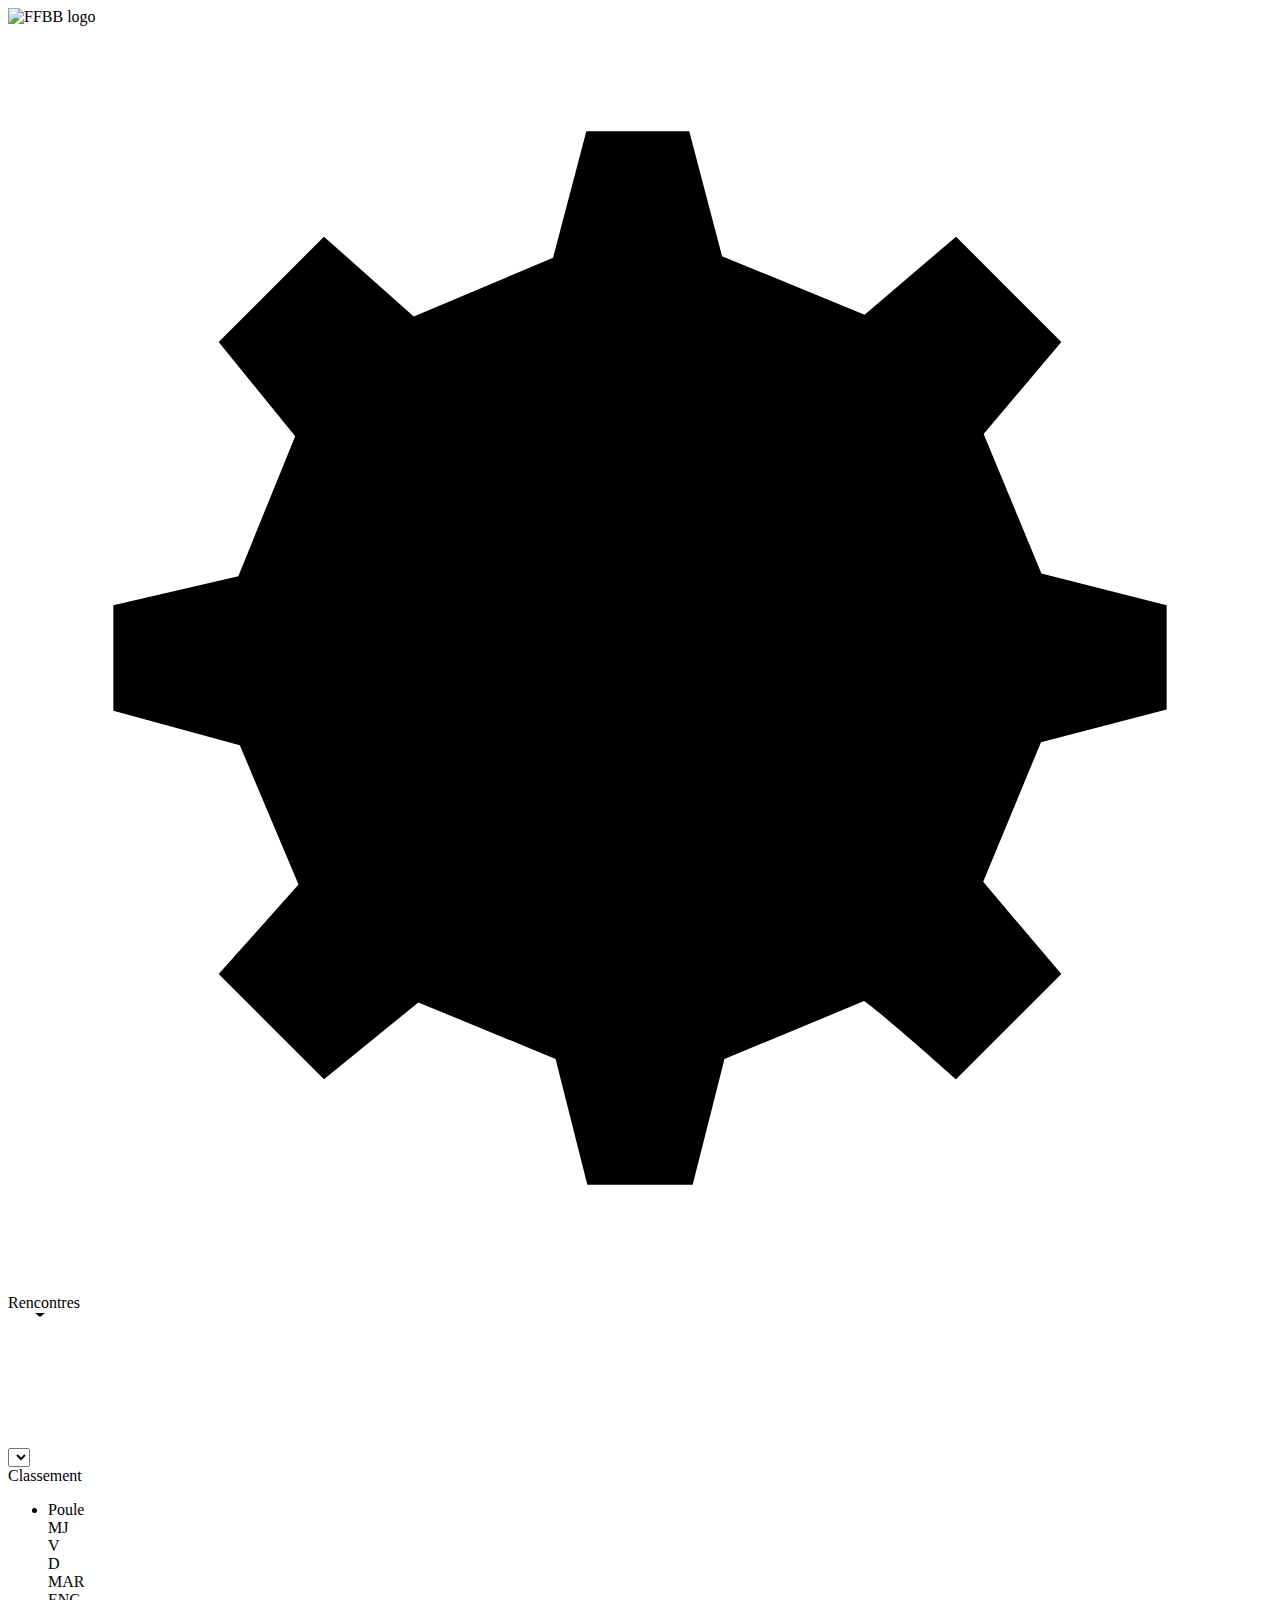
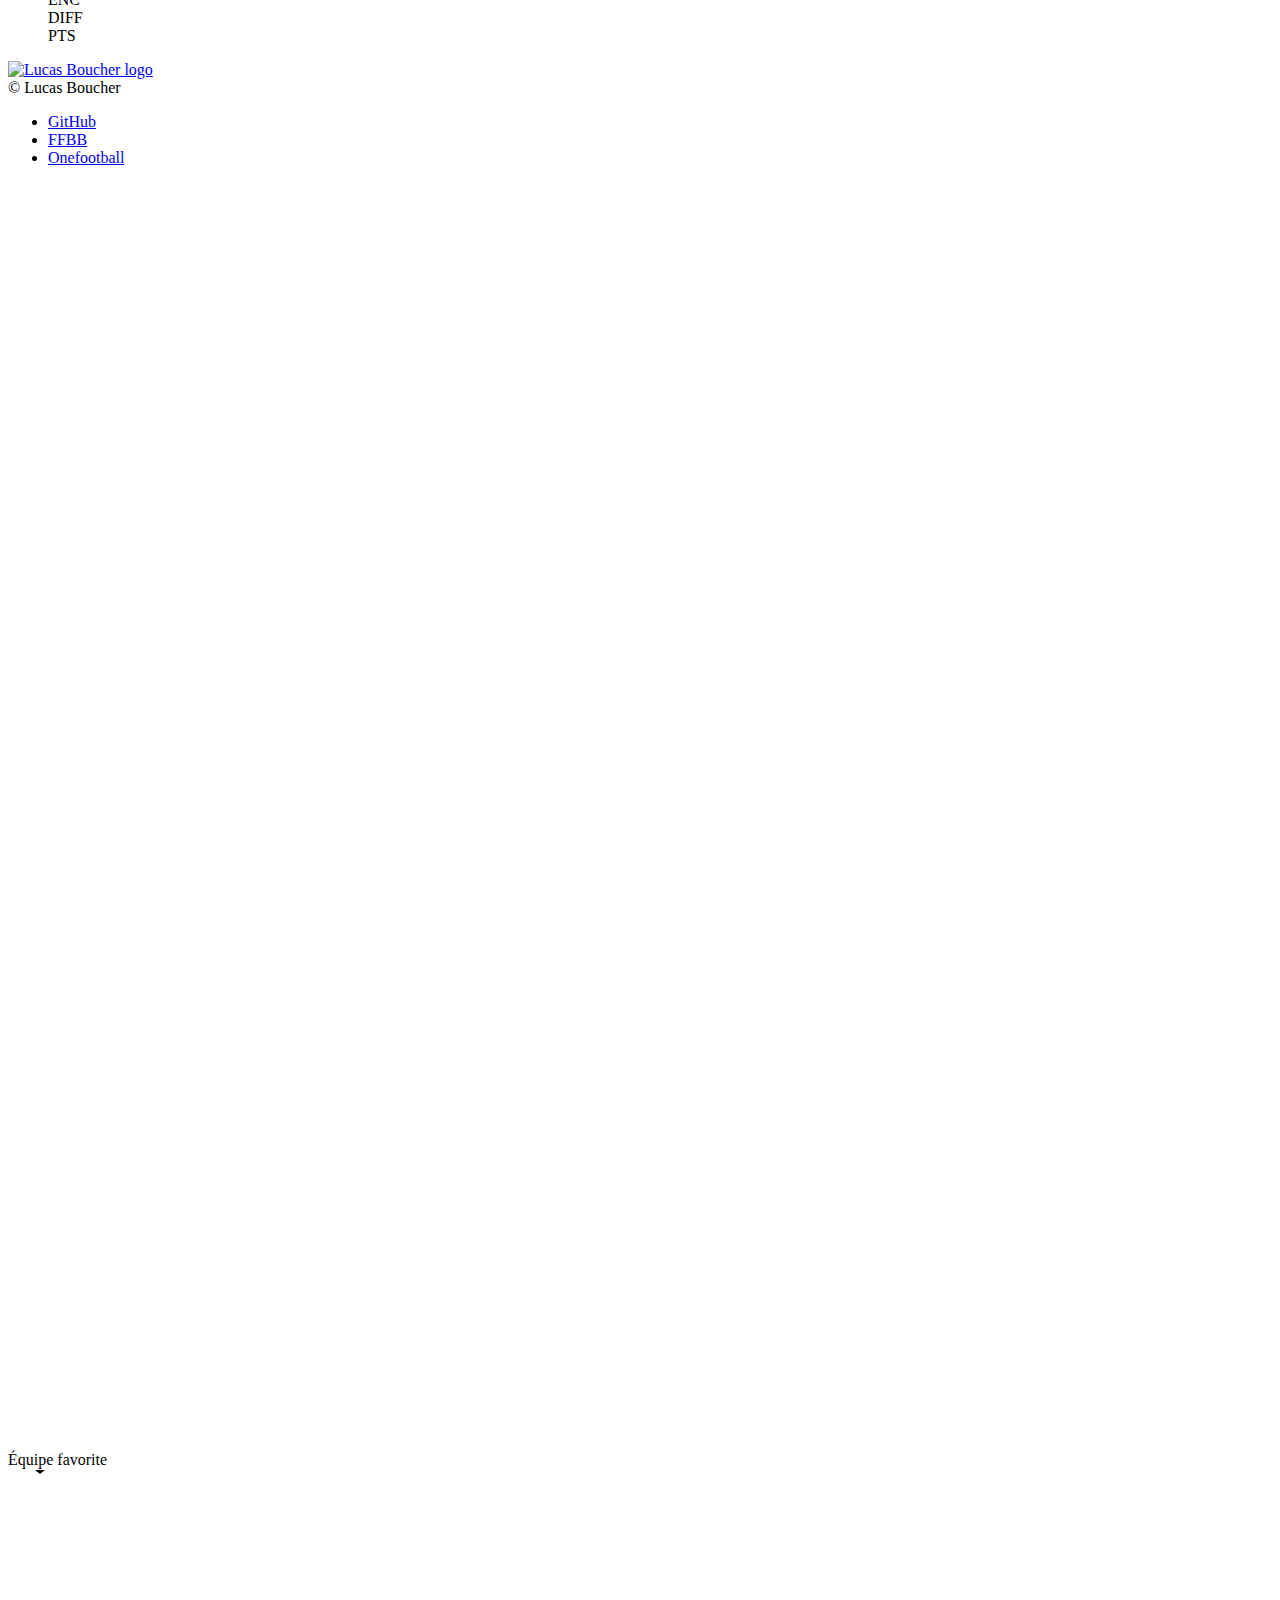
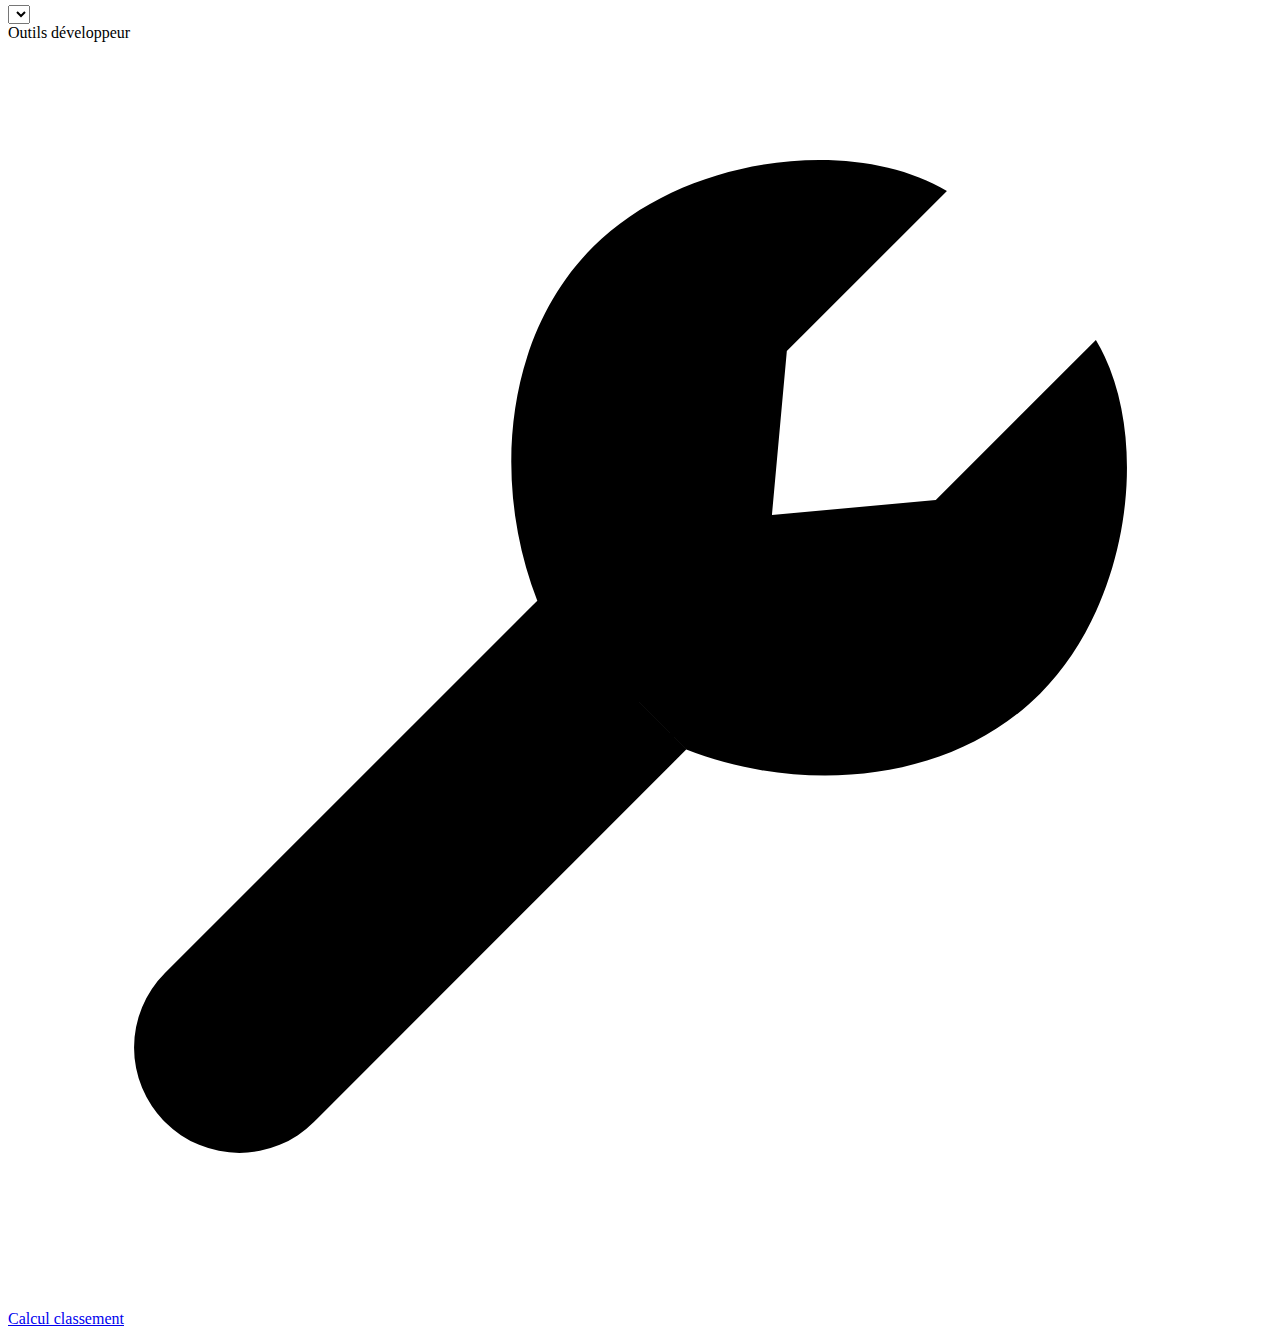
==== commit fea73209: "ADD: auto year copyright, refreshing todo, clean console.log and formatting html" ====
--- a/index.html
+++ b/index.html
@@ -1,79 +1,115 @@
 <!DOCTYPE html>
 <html lang="fr">
 
-  <head>
-    <meta charset="utf-8">
-    <meta name="viewport" content="width=device-width, initial-scale=1" />
-    <title>FFBB Alternative</title>
-    <script src="https://cdnjs.cloudflare.com/ajax/libs/Chart.js/3.9.1/chart.min.js"></script>
-    <script src="script.js"></script>
-    <link rel="mask-icon" href="assets/ffbb_logo.svg" color="#5bbad5">
-    <link rel="stylesheet" href="style.css"/>
-  </head>
+<head>
+  <meta charset="utf-8">
+  <meta name="viewport" content="width=device-width, initial-scale=1" />
+  <title>FFBB Alternative</title>
+  <script src="https://cdnjs.cloudflare.com/ajax/libs/Chart.js/3.9.1/chart.min.js"></script>
+  <link rel="mask-icon" href="assets/ffbb_logo.svg" color="#5bbad5">
+  <link rel="stylesheet" href="style.css" />
+</head>
 
-  <body>
-    <div class="header">
-      <div class="header-infos">
-        <img class="header-logo" src="assets/ffbb_logo.svg" alt="FFBB logo">
-        <div class="header-texts">
-          <div class="header-subtitle"></div>
-          <div class="header-title"></div>
+<body>
+  <div class="header">
+    <div class="header-infos">
+      <img class="header-logo" src="assets/ffbb_logo.svg" alt="FFBB logo">
+      <div class="header-texts">
+        <div class="header-subtitle"></div>
+        <div class="header-title"></div>
+      </div>
+    </div>
+    <div class="header-navigation">
+      <div class="header-link">
+        <a id="modal-button">
+          <svg viewBox="0 0 24 24">
+            <path d="M12 15a3 3 0 100-6 3 3 0 000 6z"></path>
+            <path
+              d="M19.622 10.395l-1.097-2.65L20 6l-2-2-1.735 1.483-2.707-1.113L12.935 2h-1.954l-.632 2.401-2.645 1.115L6 4 4 6l1.453 1.789-1.08 2.657L2 11v2l2.401.655L5.516 16.3 4 18l2 2 1.791-1.46 2.606 1.072L11 22h2l.604-2.387 2.651-1.098C16.697 18.831 18 20 18 20l2-2-1.484-1.75 1.098-2.652 2.386-.62V11l-2.378-.605z">
+            </path>
+          </svg>
+        </a>
+      </div>
+    </div>
+  </div>
+
+  <div class="container">
+    <div class="fixtures-header">
+      <div class="title">Rencontres</div>
+      <div class="selection">
+        <select id="matchday_selection"></select>
+        <svg class="fixtures-downarrow">
+          <path d="M11 0.892578L6 4.99971L1 0.892578"></path>
+        </svg>
+      </div>
+    </div>
+    <div class="fixtures" id="next_fixtures"></div>
+  </div>
+
+  <div class="container">
+    <div class="title">Classement</div>
+    <ul class="ranking">
+      <li class="ranking-head">
+        <div class="ranking-pool">Poule</div>
+        <div>MJ</div>
+        <div class="hidden-on-mobile">V</div>
+        <div class="hidden-on-mobile">D</div>
+        <div class="hidden-on-mobile">MAR</div>
+        <div class="hidden-on-mobile">ENC</div>
+        <div>DIFF</div>
+        <div>PTS</div>
+        <a class="ranking-ffbb hidden-on-mobile" target="_blank"></a>
+      </li>
+    </ul>
+  </div>
+
+  <div class="footer">
+    <div class="copyright">
+      <a href="https://lucasboucher.fr"><img src="assets/lb_logo.svg" alt="Lucas Boucher logo"></a>
+      <div>© <span class="current-year"></span> Lucas Boucher</div>
+    </div>
+    <ul class="links hidden-on-mobile">
+      <li><a href="https://github.com/lucasboucher/FFBB_Alternative">GitHub</a></li>
+      <li><a href="http://www.ffbb.com/accueil">FFBB</a></li>
+      <li><a href="https://onefootball.com/">Onefootball</a></li>
+    </ul>
+  </div>
+
+  <div id="modal" class="modal">
+    <div class="modal-content">
+      <div class="modal-close">
+        <svg viewBox="0 0 24 24">
+          <path d="M6.758 17.243L12.001 12m5.243-5.243L12 12m0 0L6.758 6.757M12.001 12l5.243 5.243"></path>
+        </svg>
+      </div>
+      <div class="modal-container">
+        <div class="title">Équipe favorite</div>
+        <div class="selection">
+          <select id="team_selection"></select>
+          <svg class="fixtures-downarrow">
+            <path d="M11 0.892578L6 4.99971L1 0.892578"></path>
+          </svg>
         </div>
       </div>
-      <div class="header-navigation">
+      <div class="modal-container">
+        <div class="title">Outils développeur</div>
         <div class="header-link">
-        <!-- Paramètres
-          <a>
-            <svg viewBox="0 0 24 24"><path d="M12 15a3 3 0 100-6 3 3 0 000 6z"></path><path d="M19.622 10.395l-1.097-2.65L20 6l-2-2-1.735 1.483-2.707-1.113L12.935 2h-1.954l-.632 2.401-2.645 1.115L6 4 4 6l1.453 1.789-1.08 2.657L2 11v2l2.401.655L5.516 16.3 4 18l2 2 1.791-1.46 2.606 1.072L11 22h2l.604-2.387 2.651-1.098C16.697 18.831 18 20 18 20l2-2-1.484-1.75 1.098-2.652 2.386-.62V11l-2.378-.605z"></path></svg>
-            <div class="header-link-text"></div>
+          <a href="./dev">
+            <svg viewBox="0 0 24 24">
+              <g>
+                <path
+                  d="M10.05 10.607l-7.07 7.07a2 2 0 000 2.83v0a2 2 0 002.828 0l7.07-7.072M10.05 10.607c-.844-2.153-.679-4.978 1.06-6.718 1.74-1.74 4.95-2.121 6.718-1.06l-3.04 3.04-.283 3.111 3.111-.282 3.04-3.041c1.062 1.768.68 4.978-1.06 6.717-1.74 1.74-4.564 1.905-6.717 1.061">
+                </path>
+              </g>
+            </svg>Calcul classement
           </a>
-        -->
-          <a href="./dev">
-            <svg viewBox="0 0 24 24"><g><path d="M10.05 10.607l-7.07 7.07a2 2 0 000 2.83v0a2 2 0 002.828 0l7.07-7.072M10.05 10.607c-.844-2.153-.679-4.978 1.06-6.718 1.74-1.74 4.95-2.121 6.718-1.06l-3.04 3.04-.283 3.111 3.111-.282 3.04-3.041c1.062 1.768.68 4.978-1.06 6.717-1.74 1.74-4.564 1.905-6.717 1.061"></path></g></svg>
-          </a> 
         </div>
       </div>
     </div>
+  </div>
 
-    <div class="container">
-      <div class="fixtures-header">
-        <div class="title">Rencontres</div>
-        <div class="fixtures-selection">
-          <select id="matchday_selection"></select>
-          <svg class="fixtures-downarrow"><path d="M11 0.892578L6 4.99971L1 0.892578"></path></svg>
-        </div>
-      </div>
-      <div class="fixtures" id="next_fixtures"></div>
-    </div>
+  <script src="script.js"></script>
 
-    <div class="container">
-      <div class="title">Classement</div>
-      <ul class="ranking">
-        <li class="ranking-head">
-          <div class="ranking-pool">Poule</div>
-          <div>MJ</div>
-          <div class="hidden-on-mobile">V</div>
-          <div class="hidden-on-mobile">D</div>
-          <div class="hidden-on-mobile">MAR</div>
-          <div class="hidden-on-mobile">ENC</div>
-          <div>DIFF</div>
-          <div>PTS</div>
-          <a class="ranking-ffbb hidden-on-mobile" target="_blank"></a>
-        </li>
-      </ul>
-    </div>
-
-    <div class="footer">
-      <div class="copyright">
-        <a href="https://lucasboucher.fr"><img src="assets/lb_logo.svg" alt="Lucas Boucher logo"></a>
-        <div>© 2022 Lucas Boucher</div>
-      </div>
-      <ul class="links hidden-on-mobile">
-        <li><a href="https://github.com/lucasboucher/FFBB_Alternative">GitHub</a></li>
-        <li><a href="http://www.ffbb.com/accueil">FFBB</a></li>
-        <li><a href="https://onefootball.com/">Onefootball</a></li>
-      </ul>
-    </div>
-  </body>
+</body>
 
 </html>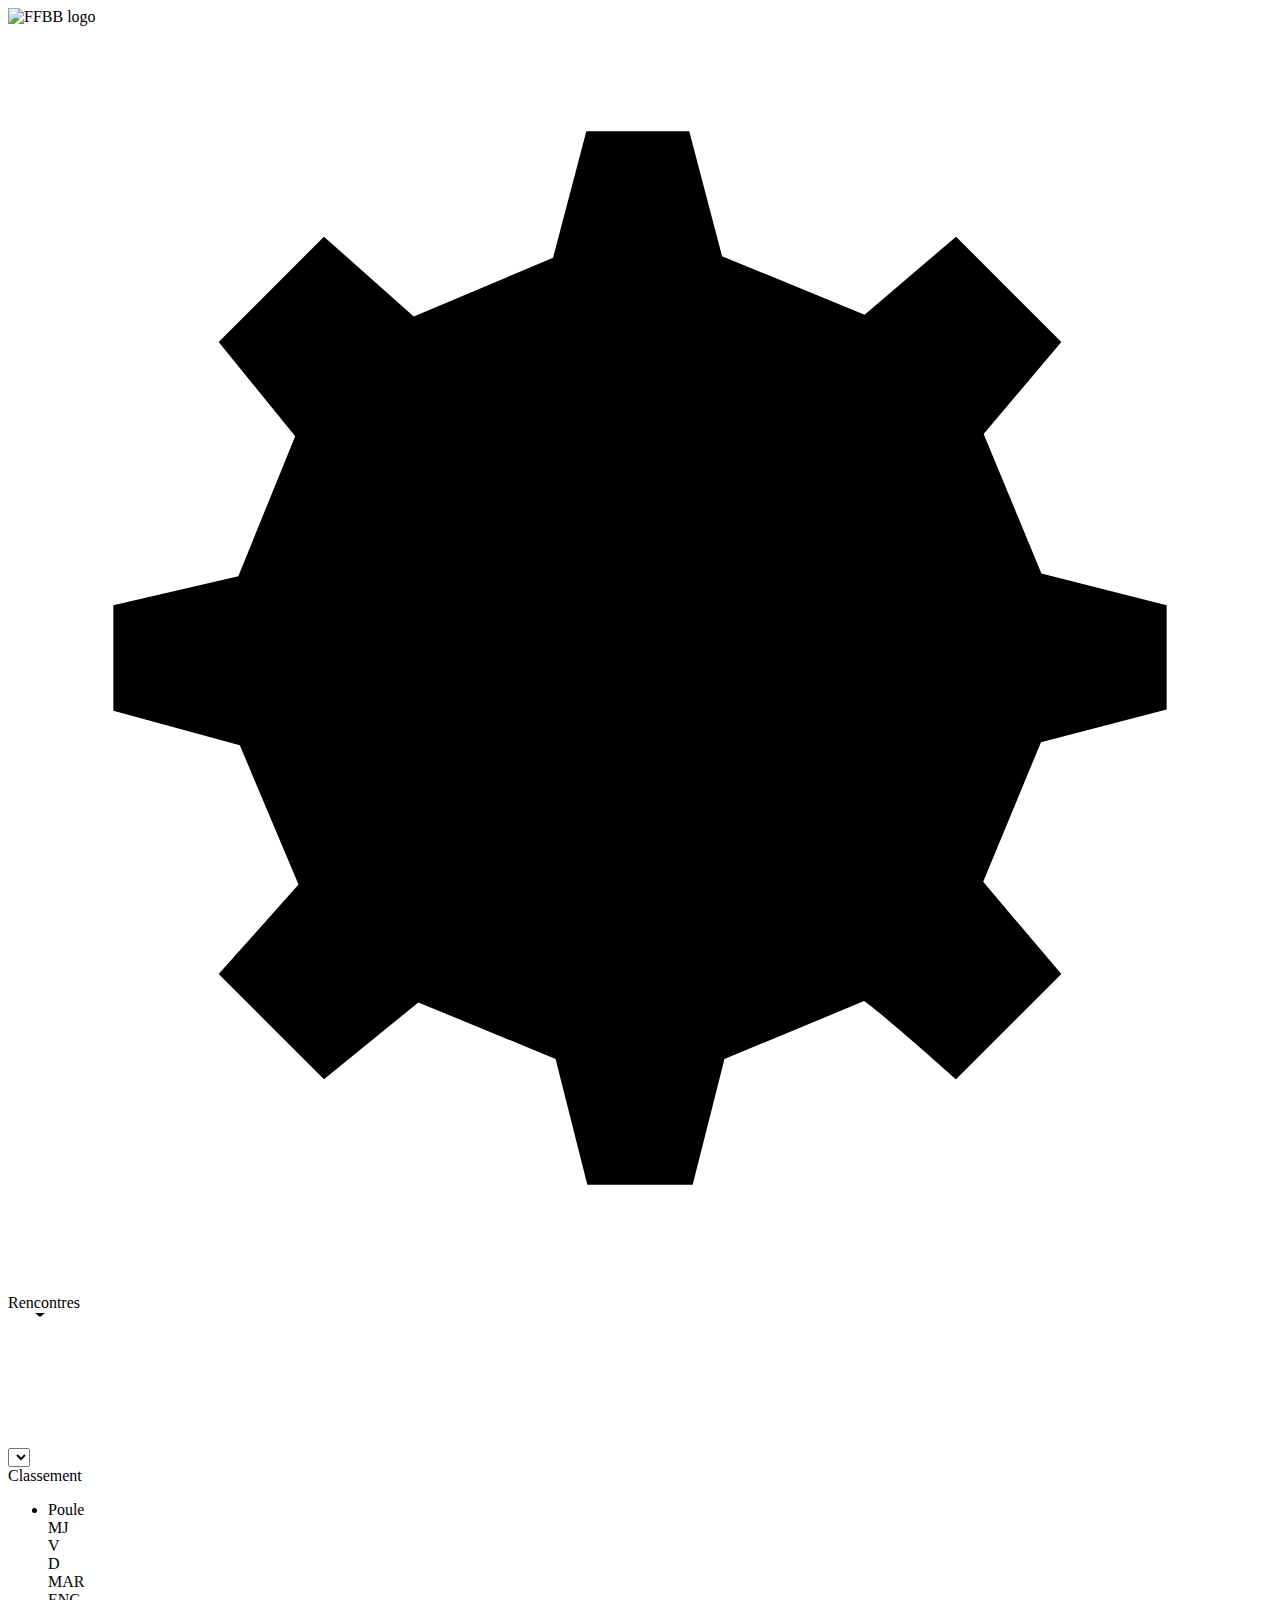
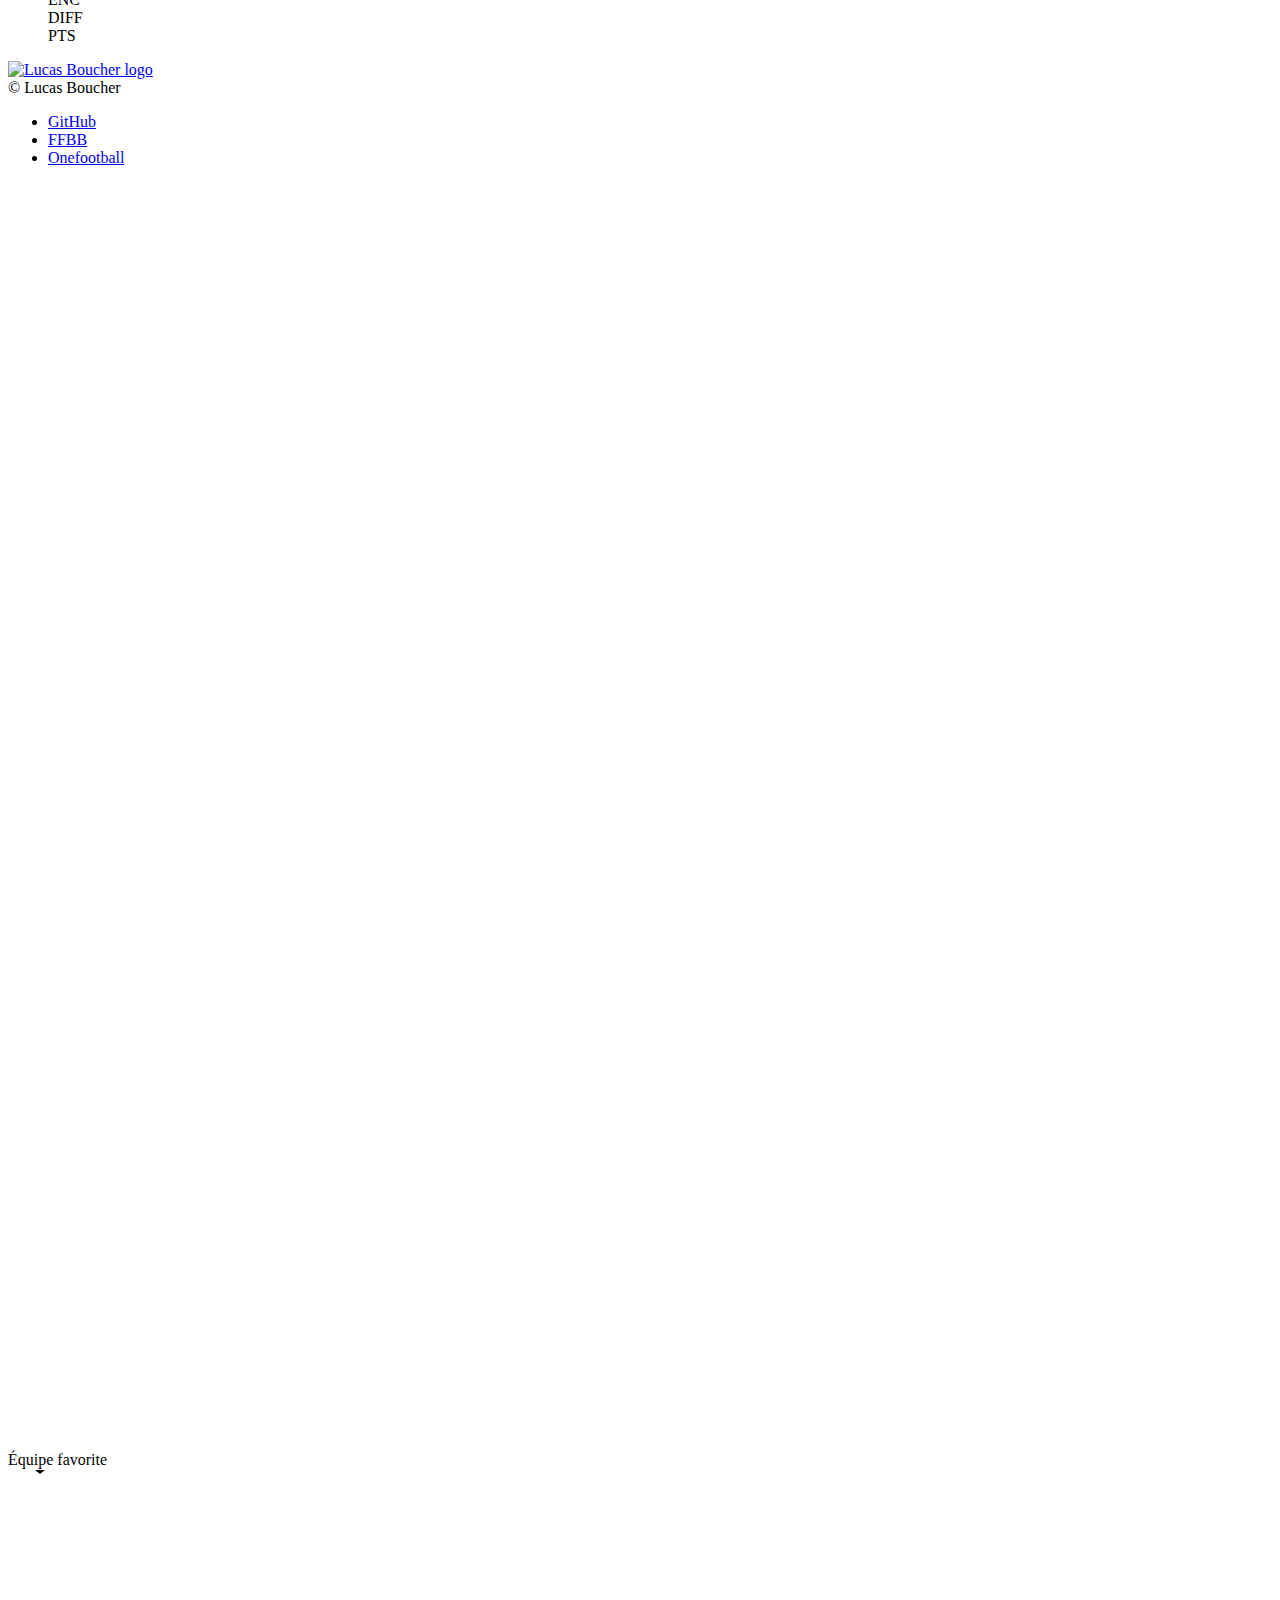
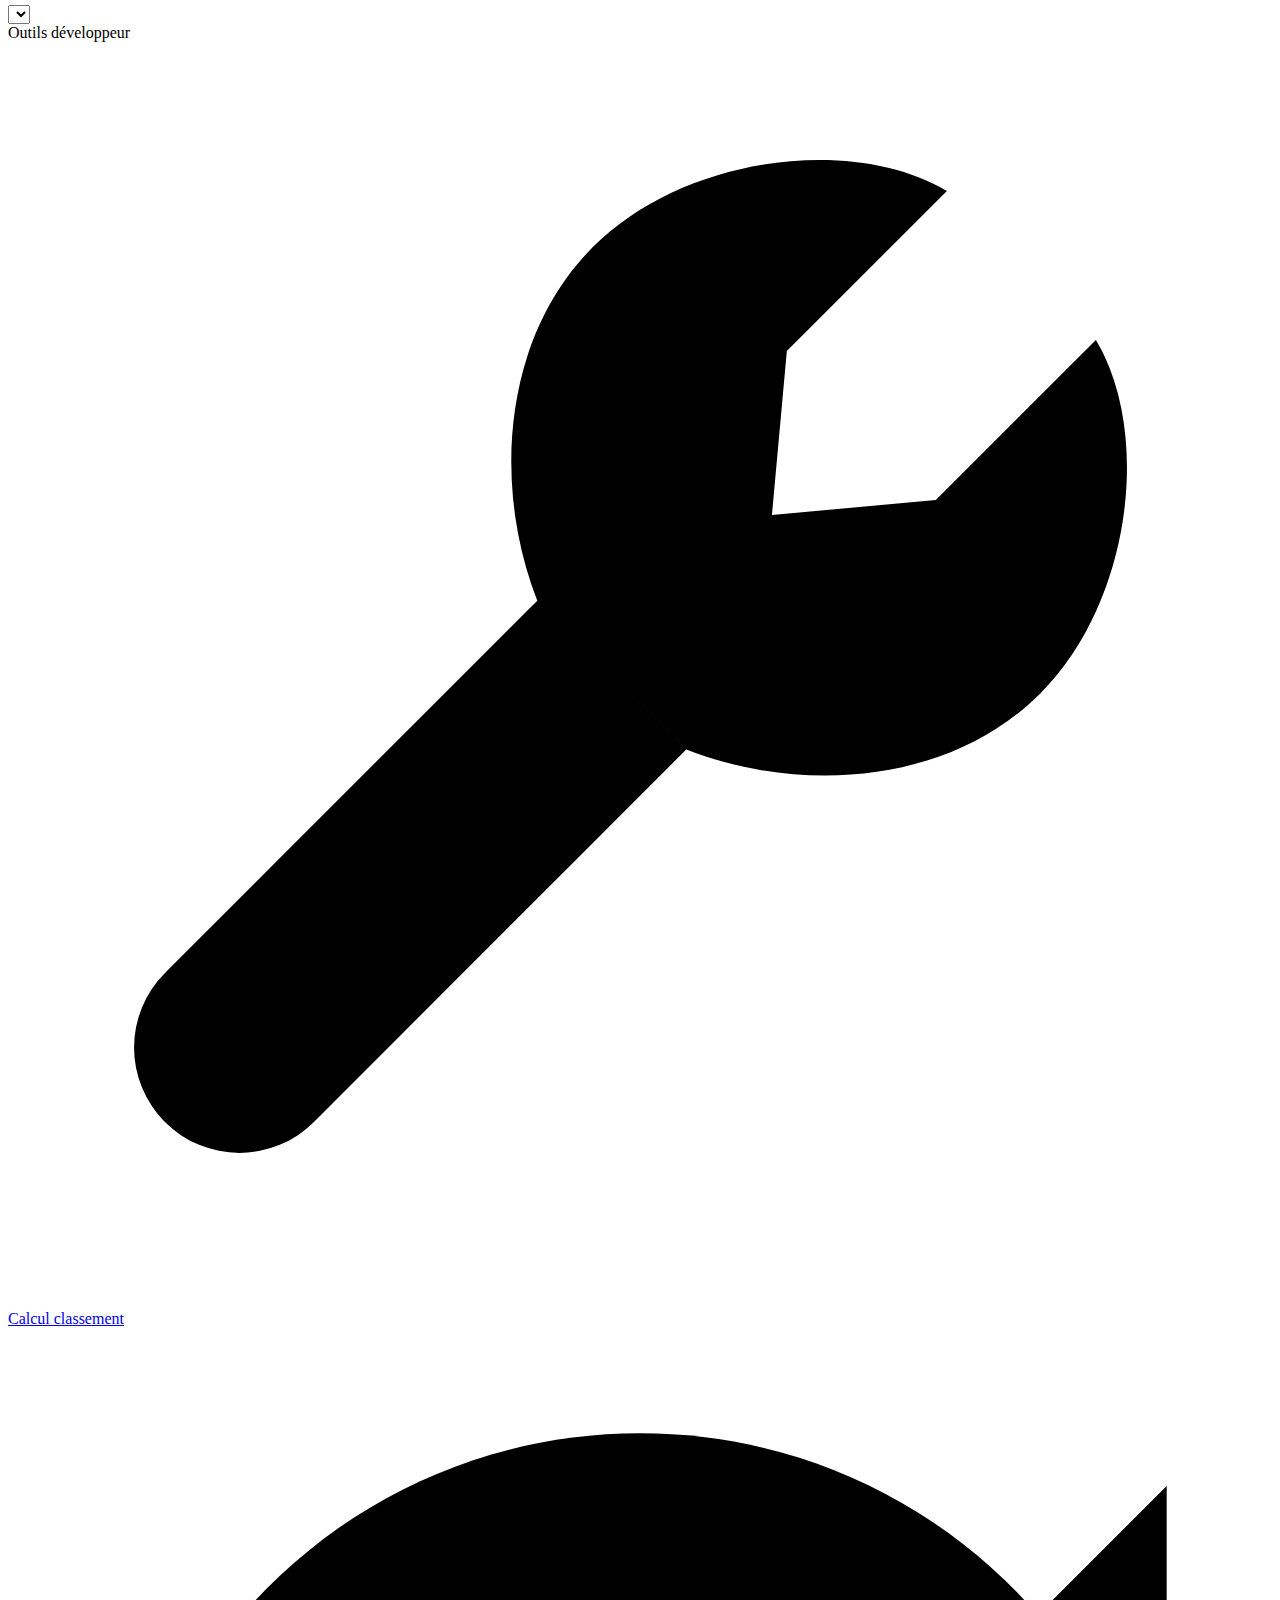
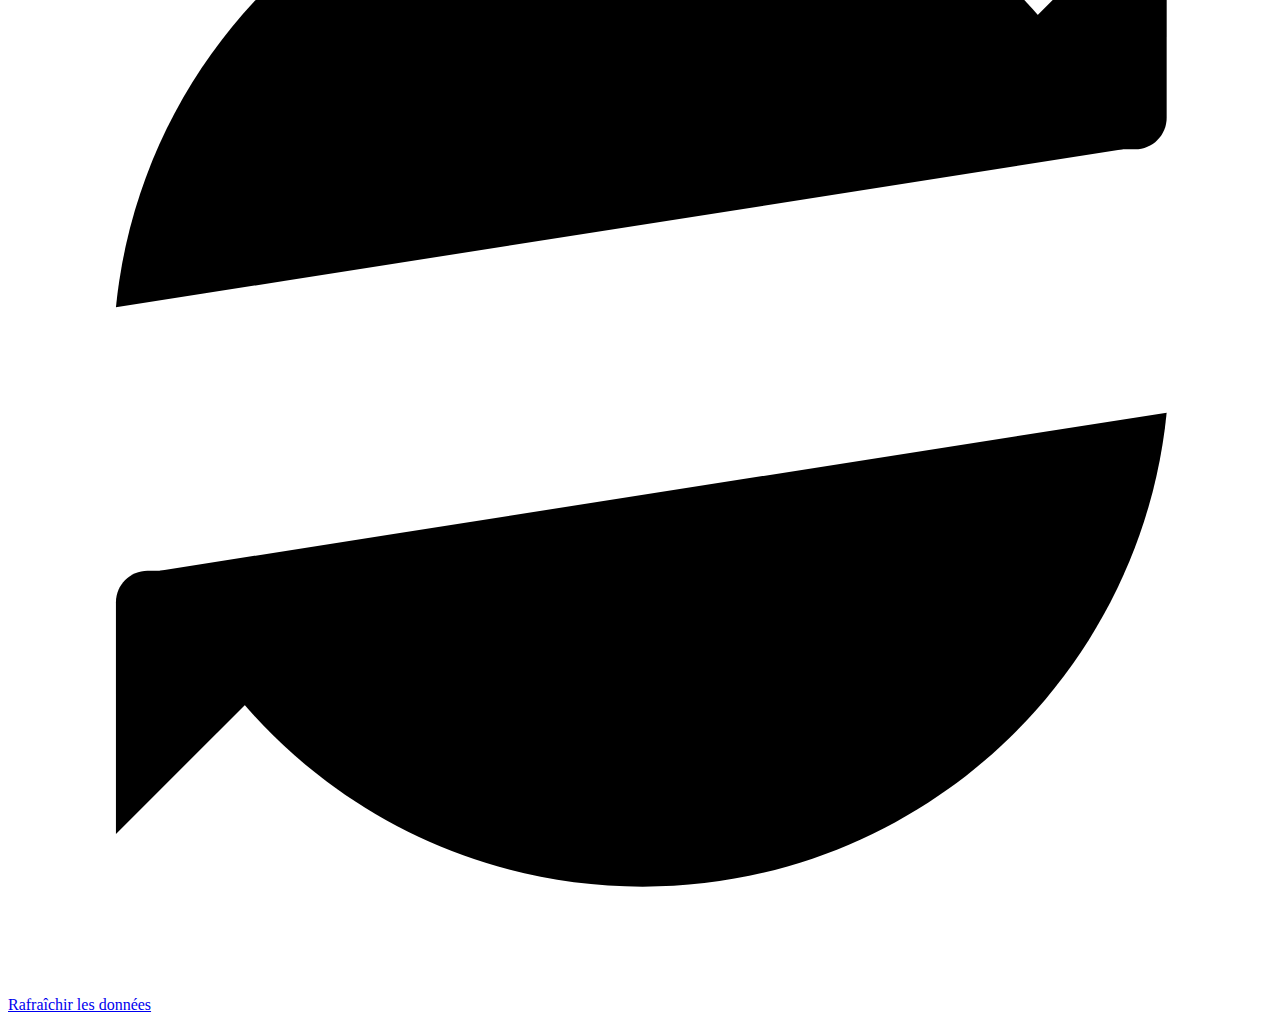
==== commit e46ed387: "ADD: flask server for scraping api" ====
--- a/index.html
+++ b/index.html
@@ -104,9 +104,31 @@
             </svg>Calcul classement
           </a>
         </div>
+        <div class="header-link">
+          <a id="runScraperBtn" href="#">
+            <svg viewBox="0 0 24 24">
+              <path d="M21.1679 8C19.6247 4.46819 16.1006 2 11.9999 2C6.81459 2 2.55104 5.94668 2.04932 11"></path>
+              <path d="M17 8H21.4C21.7314 8 22 7.73137 22 7.4V3"></path>
+              <path d="M2.88146 16C4.42458 19.5318 7.94874 22 12.0494 22C17.2347 22 21.4983 18.0533 22 13"></path>
+              <path d="M7.04932 16H2.64932C2.31795 16 2.04932 16.2686 2.04932 16.6V21"></path>
+            </svg>Rafraîchir les données
+          </a>
+        </div>
       </div>
     </div>
   </div>
+
+  <script>
+    document.getElementById('runScraperBtn').addEventListener('click', async function () {
+      const response = await fetch('http://127.0.0.1:5000/scrape');
+
+      if (!response.ok) {
+        alert("Les données n'ont pas pu être transmises à l'application.")
+      }
+
+      location.reload();
+    });
+  </script>
 
   <script src="script.js"></script>
 
